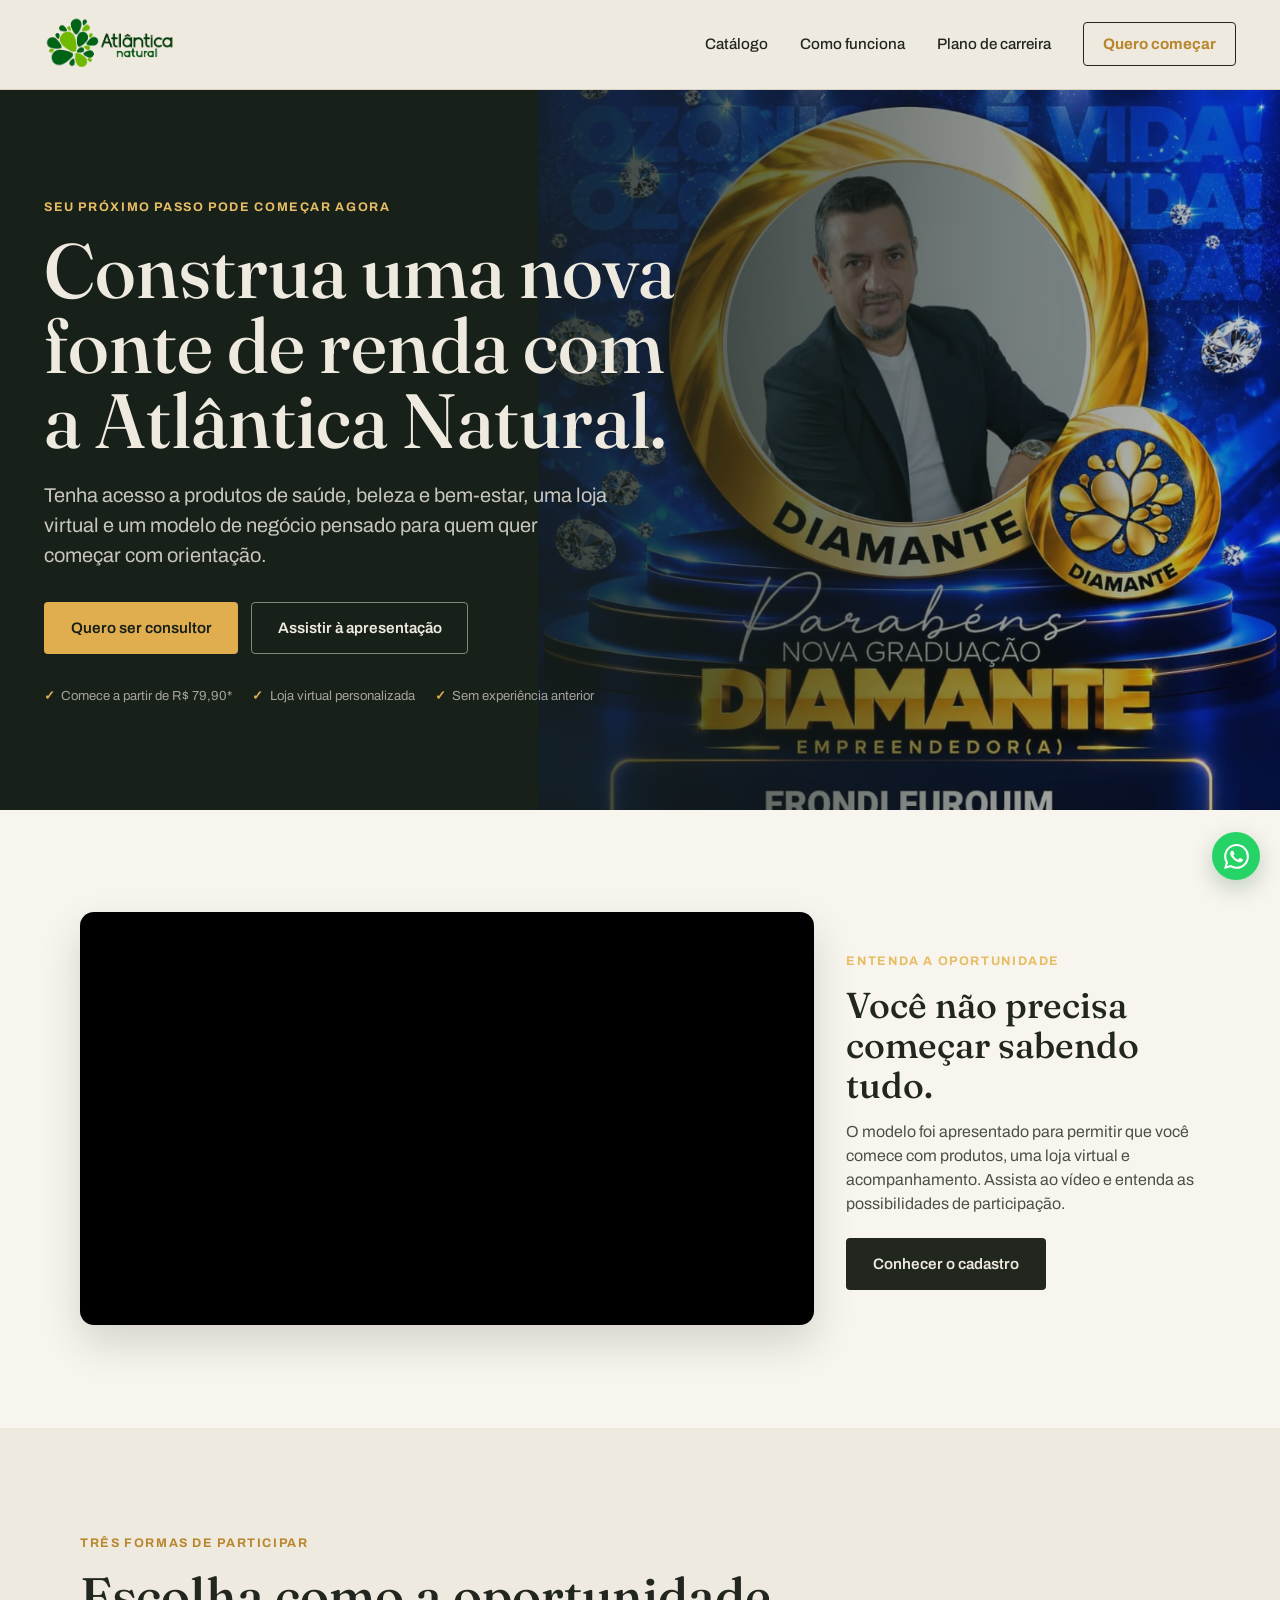
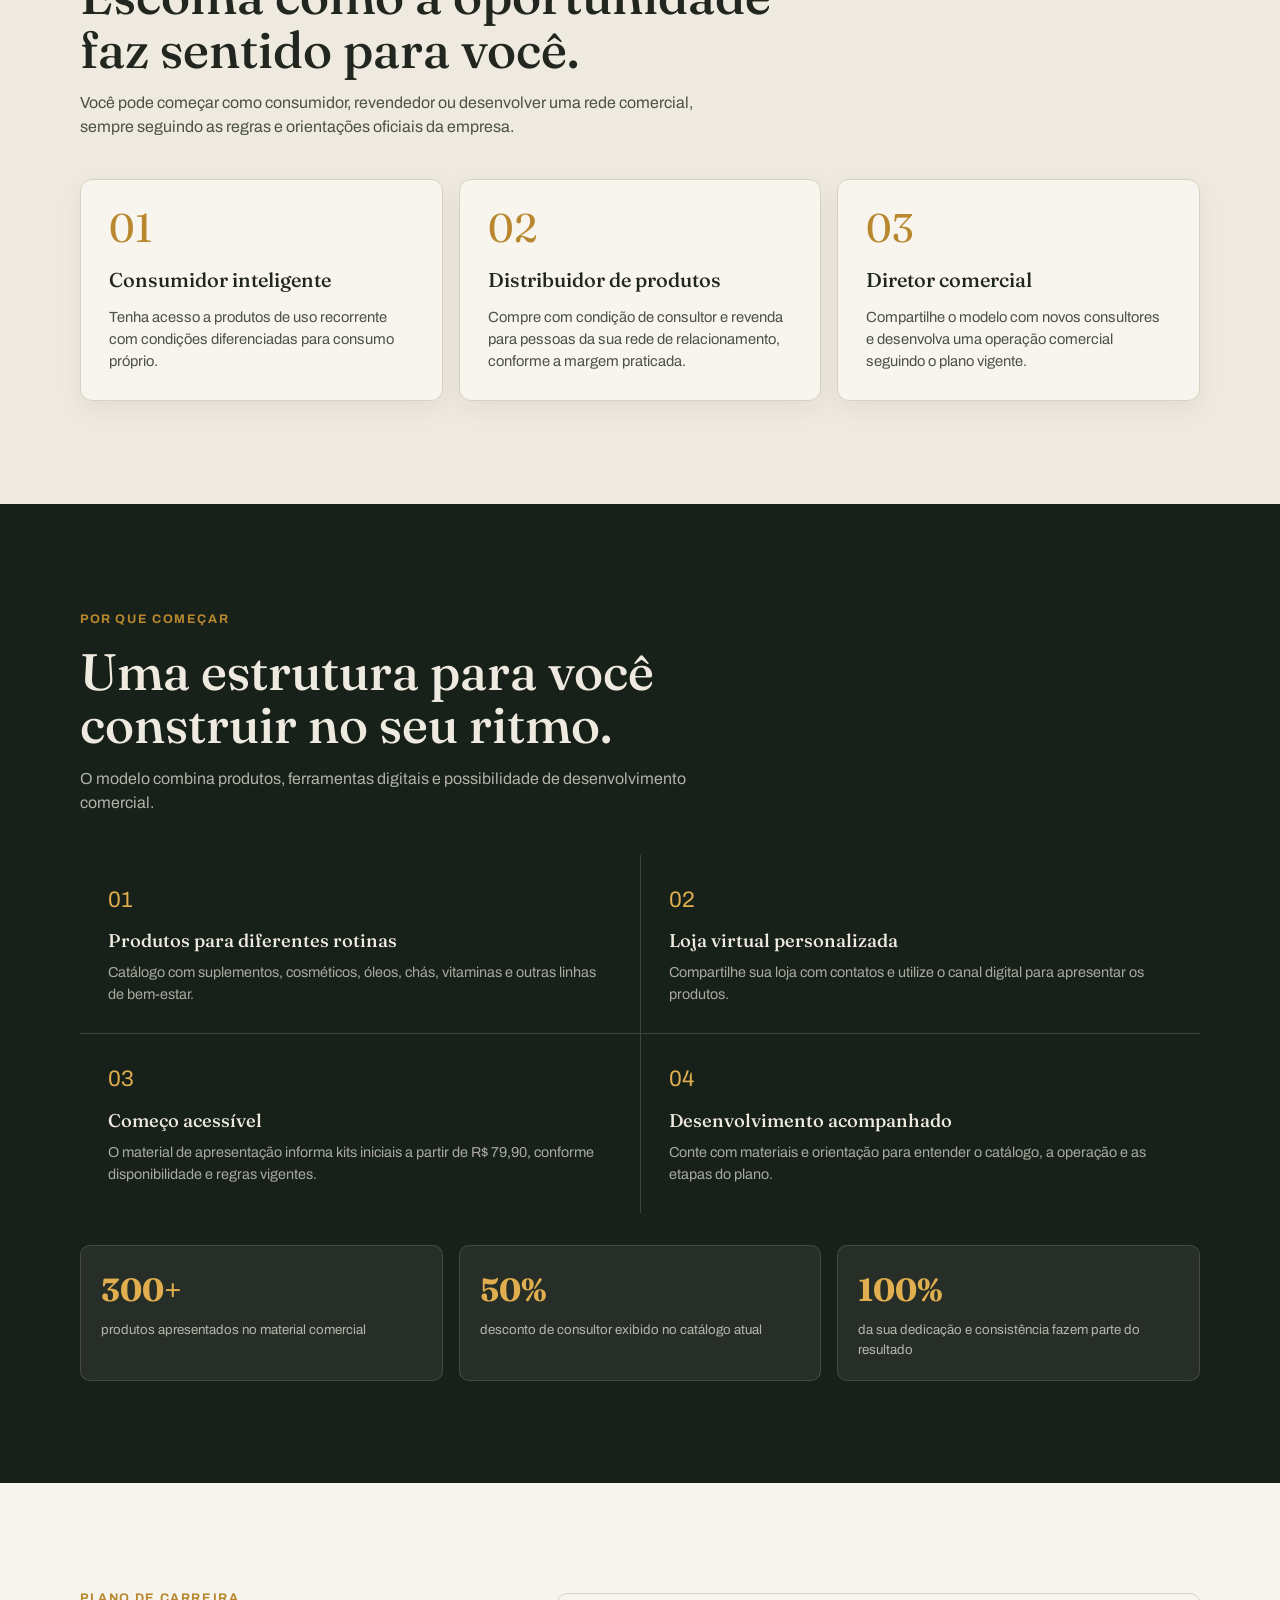
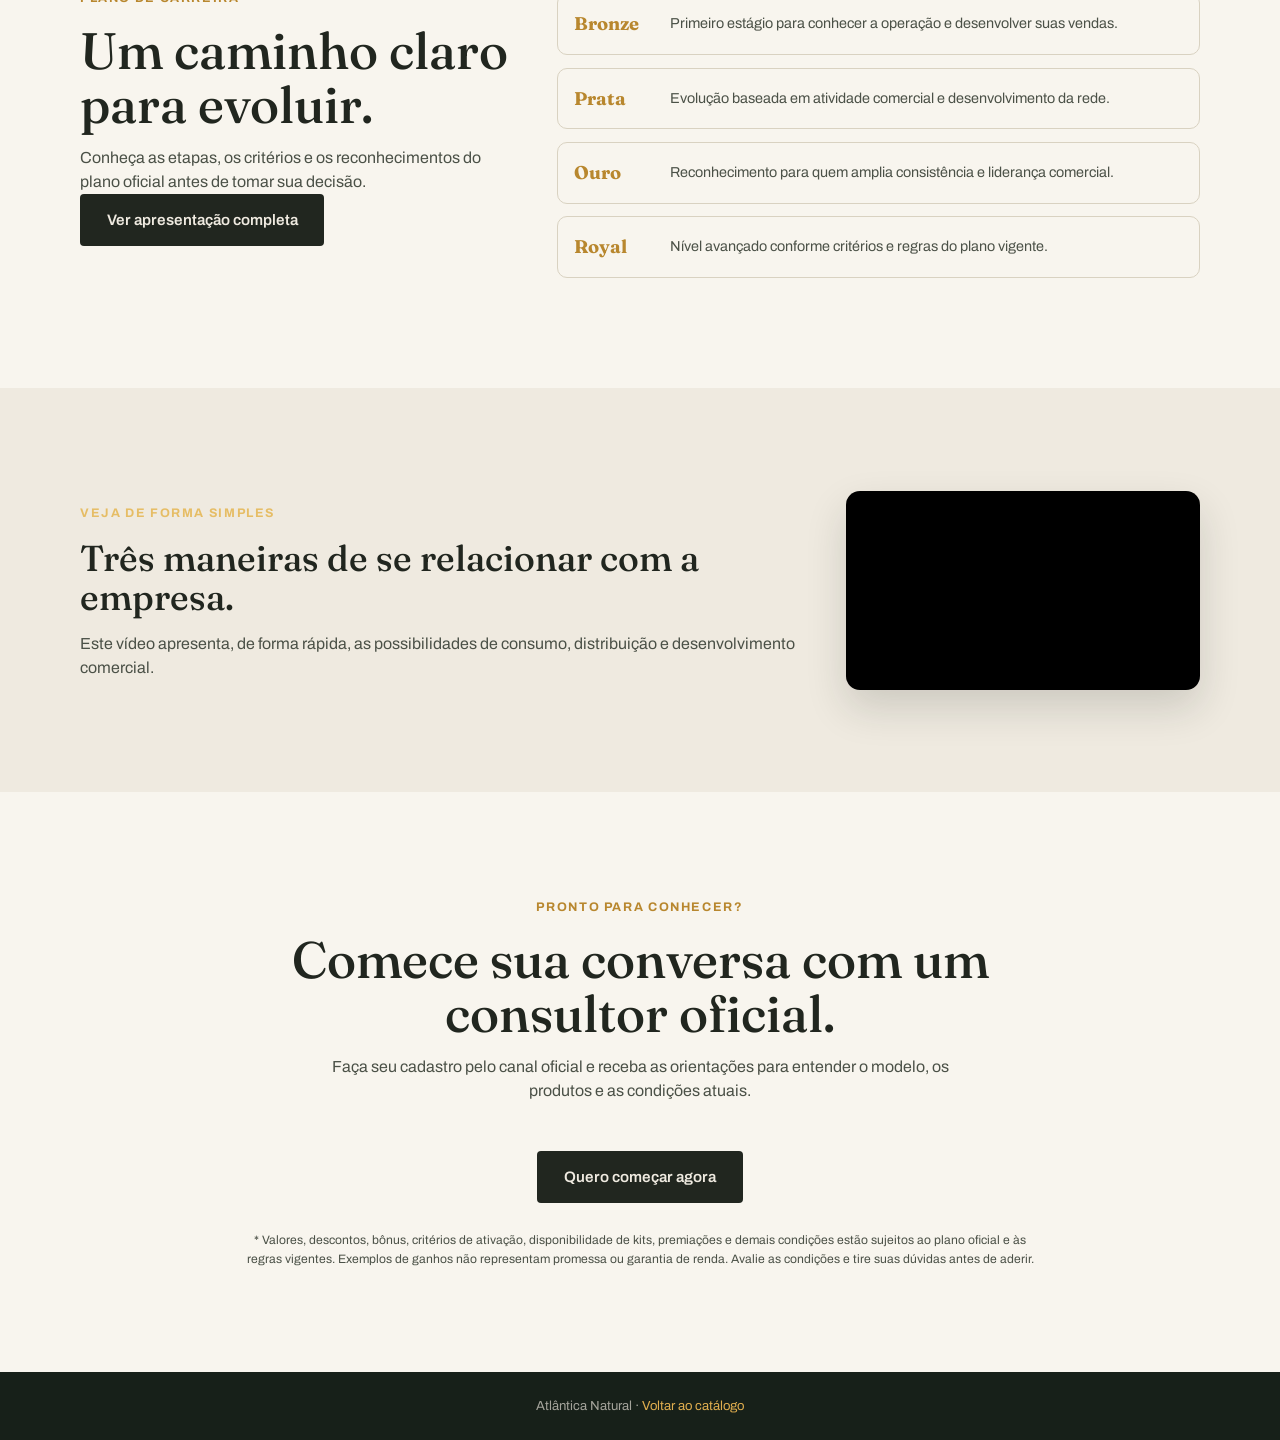
==== consultor.html @ a4c4b5ae "Adding consultant page" ====
<!DOCTYPE html>
<html lang="pt-BR">
<head>
  <meta charset="UTF-8">
  <meta name="viewport" content="width=device-width, initial-scale=1.0">
  <meta name="color-scheme" content="light">
  <meta name="theme-color" content="#EFEAE0">
  <meta name="description" content="Conheça o modelo de consultoria da Atlântica Natural, as formas de participação e o plano de carreira.">
  <title>Seja um consultor | Atlântica Natural</title>
  <link rel="preconnect" href="https://fonts.googleapis.com">
  <link rel="preconnect" href="https://fonts.gstatic.com" crossorigin>
  <link href="https://fonts.googleapis.com/css2?family=Fraunces:opsz,wght@9..144,400;9..144,500;9..144,600&family=Archivo:wght@400;500;600;700&display=swap" rel="stylesheet">
  <link rel="stylesheet" href="css/style.css">
  <link rel="stylesheet" href="css/consultor.css">
</head>
<body class="consultor-page">
  <header class="site-header">
    <div class="header-inner">
      <a href="index.html" class="logo" aria-label="Voltar ao catálogo">
        <img class="logo-imagem" src="imagens/logo.png" alt="Atlântica Natural">
      </a>
      <nav class="main-nav" aria-label="Navegação principal">
        <a href="index.html" class="nav-link">Catálogo</a>
        <a href="#como-funciona" class="nav-link">Como funciona</a>
        <a href="#plano-de-carreira" class="nav-link">Plano de carreira</a>
        <a href="https://cadastro.atlanticanatural.com.br/imperialdiamante" class="nav-link nav-cta nav-link-consultor" target="_blank" rel="noopener noreferrer">Quero começar</a>
      </nav>
    </div>
  </header>

  <main>
    <section class="consultor-hero">
      <img class="consultor-hero-imagem" src="imagens/consultor.jpeg" alt="Consultor Atlântica Natural" fetchpriority="high">
      <div class="consultor-hero-conteudo">
        <div class="consultor-hero-texto">
          <span class="consultor-eyebrow">Seu próximo passo pode começar agora</span>
          <h1>Construa uma nova fonte de renda com a Atlântica Natural.</h1>
          <p>Tenha acesso a produtos de saúde, beleza e bem-estar, uma loja virtual e um modelo de negócio pensado para quem quer começar com orientação.</p>
          <div class="consultor-hero-acoes">
            <a class="botao botao-primario" href="https://cadastro.atlanticanatural.com.br/imperialdiamante" target="_blank" rel="noopener noreferrer">Quero ser consultor</a>
            <a class="botao botao-secundario" href="#video-principal">Assistir à apresentação</a>
          </div>
          <div class="consultor-trust">
            <span>Comece a partir de R$ 79,90*</span>
            <span>Loja virtual personalizada</span>
            <span>Sem experiência anterior</span>
          </div>
        </div>
      </div>
    </section>

    <section class="consultor-bloco consultor-bloco-claro" id="video-principal">
      <div class="consultor-container consultor-video-grid">
        <div class="consultor-video">
          <iframe src="https://www.youtube.com/embed/W_gXIohGd14" title="Apresentação do modelo de consultoria Atlântica Natural" loading="lazy" allow="accelerometer; autoplay; clipboard-write; encrypted-media; gyroscope; picture-in-picture; web-share" allowfullscreen></iframe>
        </div>
        <div class="consultor-video-copy">
          <span class="consultor-eyebrow">Entenda a oportunidade</span>
          <h2>Você não precisa começar sabendo tudo.</h2>
          <p>O modelo foi apresentado para permitir que você comece com produtos, uma loja virtual e acompanhamento. Assista ao vídeo e entenda as possibilidades de participação.</p>
          <a class="botao botao-primario" href="https://cadastro.atlanticanatural.com.br/imperialdiamante" target="_blank" rel="noopener noreferrer">Conhecer o cadastro</a>
        </div>
      </div>
    </section>

    <section class="consultor-bloco" id="como-funciona">
      <div class="consultor-container">
        <div class="consultor-titulo">
          <span class="consultor-eyebrow">Três formas de participar</span>
          <h2>Escolha como a oportunidade faz sentido para você.</h2>
          <p>Você pode começar como consumidor, revendedor ou desenvolver uma rede comercial, sempre seguindo as regras e orientações oficiais da empresa.</p>
        </div>
        <div class="consultor-opcoes">
          <article class="consultor-opcao">
            <span class="consultor-opcao-numero">01</span>
            <h3>Consumidor inteligente</h3>
            <p>Tenha acesso a produtos de uso recorrente com condições diferenciadas para consumo próprio.</p>
          </article>
          <article class="consultor-opcao">
            <span class="consultor-opcao-numero">02</span>
            <h3>Distribuidor de produtos</h3>
            <p>Compre com condição de consultor e revenda para pessoas da sua rede de relacionamento, conforme a margem praticada.</p>
          </article>
          <article class="consultor-opcao">
            <span class="consultor-opcao-numero">03</span>
            <h3>Diretor comercial</h3>
            <p>Compartilhe o modelo com novos consultores e desenvolva uma operação comercial seguindo o plano vigente.</p>
          </article>
        </div>
      </div>
    </section>

    <section class="consultor-bloco consultor-bloco-escuro">
      <div class="consultor-container">
        <div class="consultor-titulo">
          <span class="consultor-eyebrow">Por que começar</span>
          <h2>Uma estrutura para você construir no seu ritmo.</h2>
          <p>O modelo combina produtos, ferramentas digitais e possibilidade de desenvolvimento comercial.</p>
        </div>
        <div class="consultor-beneficios">
          <article class="consultor-beneficio"><span class="consultor-beneficio-icon">01</span><h3>Produtos para diferentes rotinas</h3><p>Catálogo com suplementos, cosméticos, óleos, chás, vitaminas e outras linhas de bem-estar.</p></article>
          <article class="consultor-beneficio"><span class="consultor-beneficio-icon">02</span><h3>Loja virtual personalizada</h3><p>Compartilhe sua loja com contatos e utilize o canal digital para apresentar os produtos.</p></article>
          <article class="consultor-beneficio"><span class="consultor-beneficio-icon">03</span><h3>Começo acessível</h3><p>O material de apresentação informa kits iniciais a partir de R$ 79,90, conforme disponibilidade e regras vigentes.</p></article>
          <article class="consultor-beneficio"><span class="consultor-beneficio-icon">04</span><h3>Desenvolvimento acompanhado</h3><p>Conte com materiais e orientação para entender o catálogo, a operação e as etapas do plano.</p></article>
        </div>
        <div class="consultor-numeros">
          <div class="consultor-numero"><strong>300+</strong><span>produtos apresentados no material comercial</span></div>
          <div class="consultor-numero"><strong>50%</strong><span>desconto de consultor exibido no catálogo atual</span></div>
          <div class="consultor-numero"><strong>100%</strong><span>da sua dedicação e consistência fazem parte do resultado</span></div>
        </div>
      </div>
    </section>

    <section class="consultor-bloco consultor-bloco-claro" id="plano-de-carreira">
      <div class="consultor-container consultor-carreira">
        <div class="consultor-titulo">
          <span class="consultor-eyebrow">Plano de carreira</span>
          <h2>Um caminho claro para evoluir.</h2>
          <p>Conheça as etapas, os critérios e os reconhecimentos do plano oficial antes de tomar sua decisão.</p>
          <a class="botao botao-primario" href="arquivos/catalogo_atl_2026.pdf" target="_blank" rel="noopener noreferrer">Ver apresentação completa</a>
        </div>
        <div class="consultor-carreira-lista">
          <div class="consultor-nivel"><strong>Bronze</strong><span>Primeiro estágio para conhecer a operação e desenvolver suas vendas.</span></div>
          <div class="consultor-nivel"><strong>Prata</strong><span>Evolução baseada em atividade comercial e desenvolvimento da rede.</span></div>
          <div class="consultor-nivel"><strong>Ouro</strong><span>Reconhecimento para quem amplia consistência e liderança comercial.</span></div>
          <div class="consultor-nivel"><strong>Royal</strong><span>Nível avançado conforme critérios e regras do plano vigente.</span></div>
        </div>
      </div>
    </section>

    <section class="consultor-bloco">
      <div class="consultor-container consultor-video-grid">
        <div class="consultor-video-copy">
          <span class="consultor-eyebrow">Veja de forma simples</span>
          <h2>Três maneiras de se relacionar com a empresa.</h2>
          <p>Este vídeo apresenta, de forma rápida, as possibilidades de consumo, distribuição e desenvolvimento comercial.</p>
        </div>
        <div class="consultor-video">
          <iframe src="https://www.youtube.com/embed/fD5ySGBWqLk" title="Três maneiras de participar da Atlântica Natural" loading="lazy" allow="accelerometer; autoplay; clipboard-write; encrypted-media; gyroscope; picture-in-picture; web-share" allowfullscreen></iframe>
        </div>
      </div>
    </section>

    <section class="consultor-bloco consultor-bloco-claro consultor-cta">
      <div class="consultor-container">
        <div class="consultor-titulo">
          <span class="consultor-eyebrow">Pronto para conhecer?</span>
          <h2>Comece sua conversa com um consultor oficial.</h2>
          <p>Faça seu cadastro pelo canal oficial e receba as orientações para entender o modelo, os produtos e as condições atuais.</p>
        </div>
        <a class="botao botao-primario" href="https://cadastro.atlanticanatural.com.br/imperialdiamante" target="_blank" rel="noopener noreferrer">Quero começar agora</a>
        <p class="consultor-disclaimer">* Valores, descontos, bônus, critérios de ativação, disponibilidade de kits, premiações e demais condições estão sujeitos ao plano oficial e às regras vigentes. Exemplos de ganhos não representam promessa ou garantia de renda. Avalie as condições e tire suas dúvidas antes de aderir.</p>
      </div>
    </section>
  </main>

  <footer class="consultor-footer">
    <p>Atlântica Natural · <a href="index.html">Voltar ao catálogo</a></p>
  </footer>

  <a class="whatsapp-flutuante" href="https://wa.me/5542999808084" target="_blank" rel="noopener noreferrer" aria-label="Falar pelo WhatsApp">
    <svg viewBox="0 0 24 24" aria-hidden="true" focusable="false">
      <path d="M17.472 14.382c-.297-.149-1.758-.867-2.03-.967-.273-.099-.471-.148-.67.15-.197.297-.767.966-.94 1.164-.173.199-.347.223-.644.075-.297-.15-1.255-.463-2.39-1.475-.883-.788-1.48-1.761-1.653-2.059-.173-.297-.018-.458.13-.606.134-.133.298-.347.446-.52.149-.174.198-.298.298-.497.099-.198.05-.372-.025-.521-.075-.149-.669-1.611-.916-2.206-.242-.579-.487-.5-.67-.51-.173-.008-.372-.01-.57-.01-.198 0-.52.074-.792.372-.272.297-1.04 1.016-1.04 2.479 0 1.462 1.065 2.875 1.213 3.074.149.198 2.096 3.2 5.077 4.487.709.306 1.262.489 1.694.626.712.227 1.36.195 1.871.118.571-.085 1.758-.719 2.006-1.413.248-.694.248-1.289.173-1.413-.074-.124-.272-.198-.57-.347m-5.421 7.403h-.004a9.87 9.87 0 0 1-5.031-1.378l-.361-.214-3.741.982 1-3.648-.235-.374a9.86 9.86 0 0 1-1.511-5.26c.001-5.45 4.436-9.884 9.89-9.884 2.64 0 5.122 1.03 6.986 2.895a9.84 9.84 0 0 1 2.892 6.994c-.003 5.45-4.437 9.887-9.885 9.887m8.413-18.297A11.815 11.815 0 0 0 12.05 0C5.495 0 .16 5.335.157 11.89c0 2.096.547 4.142 1.588 5.946L.057 24l6.304-1.654a11.882 11.882 0 0 0 5.684 1.448h.005c6.554 0 11.89-5.335 11.893-11.893a11.821 11.821 0 0 0-3.479-8.413"/>
    </svg>
  </a>
</body>
</html>
---- css/style.css ----
/* =========================================================
   TOKENS
   ========================================================= */
:root {
  color-scheme: light;
  --paper: #EFEAE0;
  --paper-card: #F8F5EE;
  --ink: #21261F;
  --ink-soft: #4B5147;
  --gold: #B8872E;
  --rust: #9C4A32;
  --line: #D9D2C1;

  --fonte-display: "Fraunces", Georgia, serif;
  --fonte-corpo: "Archivo", "Helvetica Neue", Arial, sans-serif;

  --raio: 4px;
  --largura-max: 1200px;
  --espaco-secao: clamp(3rem, 6vw, 6rem);
}

/* =========================================================
   RESET BÁSICO
   ========================================================= */
* { box-sizing: border-box; }
html {
  scroll-behavior: smooth;
  color-scheme: light;
  background: var(--paper);
}
body {
  margin: 0;
  background: var(--paper);
  color: var(--ink);
  font-family: var(--fonte-corpo);
  line-height: 1.5;
  -webkit-font-smoothing: antialiased;
}
img { max-width: 100%; display: block; }
a { color: inherit; text-decoration: none; }
h1, h2, h3 { font-family: var(--fonte-display); font-weight: 500; margin: 0; }
p { margin: 0; }
button { font-family: inherit; }

@media (prefers-reduced-motion: reduce) {
  html { scroll-behavior: auto; }
  * { animation-duration: 0.01ms !important; transition-duration: 0.01ms !important; }
}

:focus-visible {
  outline: 2px solid var(--gold);
  outline-offset: 2px;
}

.botao {
  display: inline-flex;
  align-items: center;
  gap: 0.5rem;
  padding: 0.85rem 1.6rem;
  border-radius: var(--raio);
  font-weight: 600;
  font-size: 0.95rem;
  border: 1px solid transparent;
  transition: background 0.2s ease, color 0.2s ease, border-color 0.2s ease;
}
.botao-primario {
  background: var(--ink);
  color: var(--paper);
}
.botao-primario:hover { background: var(--gold); }
.botao-secundario {
  background: transparent;
  color: var(--paper);
  border-color: rgba(255,255,255,0.4);
}
.botao-secundario:hover { border-color: var(--paper); }

/* =========================================================
   CABEÇALHO
   ========================================================= */
.site-header {
  position: sticky;
  top: 0;
  z-index: 50;
  background: var(--paper);
  border-bottom: 1px solid var(--line);
}
.header-inner {
  max-width: var(--largura-max);
  margin: 0 auto;
  padding: 1rem 1.5rem;
  display: flex;
  align-items: center;
  justify-content: space-between;
}
.logo {
  font-family: var(--fonte-display);
  font-size: 1.4rem;
  display: inline-flex;
  align-items: center;
}
.logo span { color: var(--gold); }
.logo-imagem {
  width: 132px;
  height: auto;
}

.main-nav {
  display: flex;
  align-items: center;
  gap: 2rem;
}
.nav-link {
  font-size: 0.95rem;
  font-weight: 500;
  background: none;
  border: none;
  cursor: pointer;
  padding: 0.4rem 0;
  position: relative;
}
.nav-link:hover { color: var(--gold); }
.nav-cta {
  padding: 0.6rem 1.2rem;
  border: 1px solid var(--ink);
  border-radius: var(--raio);
}
.nav-sobre-nos { display: none; }
.nav-cta:hover { background: var(--ink); color: var(--paper); }

.nav-dropdown { position: relative; }
.nav-dropdown-menu {
  position: absolute;
  top: calc(100% + 0.75rem);
  left: 50%;
  transform: translateX(-50%);
  background: var(--paper-card);
  border: 1px solid var(--line);
  border-radius: var(--raio);
  min-width: 200px;
  padding: 0.5rem;
  display: none;
  flex-direction: column;
  box-shadow: 0 12px 24px rgba(33, 38, 31, 0.08);
}
.nav-dropdown-menu::before {
  content: "";
  position: absolute;
  top: -0.75rem;
  left: 0;
  right: 0;
  height: 0.75rem;
}
.nav-dropdown-menu.aberto { display: flex; }
.nav-dropdown-menu a {
  white-space: nowrap;
}
@media (min-width: 769px) {
  .nav-dropdown:hover .nav-dropdown-menu,
  .nav-dropdown:focus-within .nav-dropdown-menu {
    display: flex;
  }
}
.nav-dropdown-menu a {
  padding: 0.6rem 0.75rem;
  border-radius: var(--raio);
  font-size: 0.9rem;
}
.nav-dropdown-menu a:hover { background: var(--paper); color: var(--gold); }

.nav-toggle {
  display: none;
  flex-direction: column;
  justify-content: center;
  gap: 5px;
  width: 36px;
  height: 36px;
  background: none;
  border: none;
  cursor: pointer;
}
.nav-toggle span {
  display: block;
  height: 2px;
  background: var(--ink);
  border-radius: 2px;
}

/* =========================================================
   SEÇÃO DE CATEGORIA (banner + grade de produtos)
   ========================================================= */
.empresa-abertura {
  max-width: var(--largura-max);
  margin: 0 auto;
  padding: 0 1.5rem clamp(3rem, 6vw, 5rem);
  text-align: center;
}
.empresa-abertura-imagem {
  display: block;
  width: 100%;
  height: auto;
  margin: 0 auto clamp(2rem, 4vw, 3.5rem);
  border-radius: var(--raio);
  box-shadow: 0 14px 34px rgba(33, 38, 31, 0.12);
}
.empresa-abertura h1 {
  margin: 0;
  font-family: var(--fonte-display);
  font-size: clamp(2rem, 4vw, 3.2rem);
  font-weight: 500;
}
.produtos-abertura {
  max-width: var(--largura-max);
  margin: 0 auto;
  padding: 1.15rem 1.5rem;
  border-top: 1px solid var(--line);
  border-bottom: 1px solid var(--line);
  scroll-margin-top: 90px;
  display: flex;
  align-items: center;
  justify-content: center;
}
.produtos-titulo {
  margin: 0;
  text-transform: none;
  text-align: center;
}

/* =========================================================
   PROTOCOLOS
   ========================================================= */
.protocolos-secao {
  max-width: none;
  margin: 0 auto;
  padding: clamp(1.5rem, 3vw, 2.5rem) 0.75rem 2rem;
  text-align: center;
  overflow: hidden;
}
.protocolos-cabecalho {
  max-width: 650px;
  margin: 0 auto 1.25rem;
}
.secao-eyebrow {
  display: block;
  margin-bottom: 0.55rem;
  color: var(--gold);
  font-size: 0.75rem;
  font-weight: 700;
  letter-spacing: 0.12em;
  text-transform: uppercase;
}
.protocolos-cabecalho h2 {
  font-size: clamp(1.8rem, 3vw, 2.6rem);
  line-height: 1.15;
}
.protocolos-cabecalho p {
  margin-top: 0.75rem;
  color: var(--ink-soft);
}
.protocolos-carrossel {
  display: grid;
  grid-template-columns: auto minmax(0, 1fr) auto;
  align-items: center;
  gap: 1rem;
}
.protocolos-viewport {
  min-width: 0;
  overflow: hidden;
  touch-action: pan-y;
}
.protocolos-trilho {
  display: flex;
  align-items: center;
  gap: 1.25rem;
  width: max-content;
  padding: 1rem 0;
  transition: transform 500ms cubic-bezier(0.22, 0.61, 0.36, 1);
  will-change: transform;
}
.protocolos-trilho.arrastando { transition: none; cursor: grabbing; }
.protocolo-card {
  display: flex;
  flex: 0 0 clamp(240px, 30vw, 360px);
  flex-direction: column;
  gap: 0.7rem;
  opacity: 0.58;
  transform: scale(0.86);
  transform-origin: center;
  transition: opacity 350ms ease, transform 350ms ease, filter 350ms ease;
  filter: saturate(0.72);
  text-align: left;
}
.protocolo-card img {
  width: 100%;
  aspect-ratio: 4 / 5;
  object-fit: cover;
  border-radius: 12px;
  box-shadow: 0 10px 26px rgba(33, 38, 31, 0.12);
  user-select: none;
}
.protocolo-card span {
  color: var(--ink-soft);
  font-size: 0.85rem;
  font-weight: 600;
  text-align: center;
}
.protocolo-card.ativo {
  opacity: 1;
  transform: scale(1.04);
  filter: none;
  z-index: 1;
}
.protocolo-card.ativo span { color: var(--ink); }
.protocolo-seta {
  position: relative;
  z-index: 2;
  display: grid;
  width: 38px;
  height: 38px;
  padding: 0;
  place-items: center;
  color: var(--ink);
  background: rgba(248, 245, 238, 0.9);
  border: 1px solid var(--line);
  border-radius: 50%;
  box-shadow: 0 6px 16px rgba(33, 38, 31, 0.12);
  cursor: pointer;
  transition: background 0.2s ease, color 0.2s ease, transform 0.2s ease;
}
.protocolo-seta:hover {
  color: var(--paper);
  background: var(--ink);
  transform: scale(1.06);
}
.protocolo-seta::after {
  content: "";
  width: 8px;
  height: 8px;
  border: solid currentColor;
}
.protocolo-seta-anterior::after {
  border-width: 0 0 1.5px 1.5px;
  transform: rotate(45deg);
  margin-left: 3px;
}
.protocolo-seta-proximo::after {
  border-width: 1.5px 1.5px 0 0;
  transform: rotate(45deg);
  margin-right: 3px;
}
.protocolos-paginacao {
  display: flex;
  justify-content: center;
  gap: 0.45rem;
  margin-top: 0.5rem;
}
.protocolo-dot {
  width: 8px;
  height: 8px;
  padding: 0;
  background: var(--line);
  border: 0;
  border-radius: 50%;
  cursor: pointer;
  transition: background 0.2s ease, transform 0.2s ease;
}
.protocolo-dot.ativo {
  background: var(--gold);
  transform: scale(1.25);
}
.protocolos-botao { margin-top: 1.75rem; }
.produtos-abertura + #secoes-produtos .categoria-secao:first-child { padding-top: 1.25rem; }
#secoes-produtos > .categoria-secao:first-child {
  padding-top: 0;
  border-top: 0;
}
.categoria-secao {
  max-width: var(--largura-max);
  margin: 0 auto;
  padding: var(--espaco-secao) 1.5rem;
  border-top: 1px solid var(--line);
  scroll-margin-top: 90px;
}

.categoria-banner {
  border-radius: var(--raio);
  overflow: hidden;
  margin-bottom: 2rem;
}
.banner-swiper {
  position: relative;
  width: 100%;
  aspect-ratio: 16 / 9;
  overflow: hidden;
  background: var(--line);
  touch-action: pan-y;
}
.banner-swiper .swiper-wrapper {
  display: flex;
  width: 100%;
  height: 100%;
  transition: transform 700ms ease;
  will-change: transform;
}
.banner-swiper .swiper-slide {
  position: relative;
  flex: 0 0 100%;
  width: 100%;
  height: 100%;
  user-select: none;
}
.banner-swiper .swiper-slide img {
  width: 100%;
  height: 100%;
  object-fit: contain;
  background: var(--paper-card);
}
.banner-swiper .swiper-pagination {
  position: absolute;
  bottom: 0.75rem;
  left: 0;
  width: 100%;
  z-index: 2;
  display: flex;
  justify-content: center;
  gap: 0.45rem;
}
.banner-swiper .swiper-pagination-bullet {
  width: 8px;
  height: 8px;
  padding: 0;
  border: 0;
  border-radius: 50%;
  background: #fff;
  opacity: 0.6;
  cursor: pointer;
}
.banner-swiper .swiper-pagination-bullet-active { opacity: 1; background: var(--gold); }
.banner-swiper .swiper-wrapper.arrastando { transition: none; cursor: grabbing; }

.categoria-cabecalho {
  display: flex;
  align-items: baseline;
  justify-content: space-between;
  margin-bottom: 1.5rem;
}
.categoria-titulo { font-size: 1.6rem; text-transform: capitalize; }
.categoria-contagem { color: var(--ink-soft); font-size: 0.9rem; }

.produtos-grid {
  display: grid;
  grid-template-columns: repeat(4, 1fr);
  gap: 1.5rem 1.25rem;
}
.categoria-acao {
  display: flex;
  justify-content: center;
  margin-top: 2.5rem;
}

.produto-card { display: flex; flex-direction: column; }
.produto-imagem-wrap {
  aspect-ratio: 1 / 1;
  border-radius: var(--raio);
  overflow: hidden;
  background: var(--paper-card);
  border: 1px solid var(--line);
  margin-bottom: 0.75rem;
}
.produto-imagem {
  width: 100%;
  height: 100%;
  object-fit: cover;
  transition: transform 0.3s ease;
}
.produto-card:hover .produto-imagem { transform: scale(1.04); }

.produto-categoria {
  font-size: 0.75rem;
  color: var(--ink-soft);
  text-transform: capitalize;
}
.produto-nome {
  font-family: var(--fonte-corpo);
  font-weight: 600;
  font-size: 0.98rem;
  margin: 0.2rem 0 0.35rem;
}
.produto-descricao {
  color: var(--ink-soft);
  font-size: 0.86rem;
  line-height: 1.45;
  margin: 0 0 0.55rem;
}
.produto-precos,
.modal-produto-precos {
  display: flex;
  flex-direction: column;
  align-items: flex-start;
  gap: 0.1rem;
}
.produto-precos { margin-top: 0.8rem; }
.produto-preco-original,
.modal-produto-preco-original {
  margin: 0;
  color: var(--ink-soft);
  font-size: 0.8rem;
  text-decoration: line-through;
  text-decoration-thickness: 1px;
  opacity: 0.82;
}
.produto-preco-consultor-label,
.modal-produto-preco-label {
  margin: 0;
  color: var(--gold);
  font-size: 0.7rem;
  font-weight: 700;
  letter-spacing: 0.06em;
  line-height: 1.3;
  text-transform: uppercase;
}
.produto-preco-consultor,
.modal-produto-preco {
  margin: 0;
  color: var(--rust);
  font-family: var(--fonte-display);
  font-size: 1.3rem;
  font-weight: 600;
}
.produto-detalhes-botao {
  align-self: flex-start;
  margin-top: 0.85rem;
  padding: 0.45rem 0.75rem;
  color: var(--ink);
  background: transparent;
  border: 1px solid var(--line);
  border-radius: 999px;
  font-size: 0.78rem;
  font-weight: 600;
  cursor: pointer;
  transition: color 0.2s ease, background 0.2s ease, border-color 0.2s ease;
}
.produto-detalhes-botao:hover {
  color: var(--paper);
  background: var(--ink);
  border-color: var(--ink);
}

body.modal-aberto { overflow: hidden; }
.modal-produto[hidden] { display: none; }
.modal-produto {
  position: fixed;
  inset: 0;
  z-index: 200;
  display: grid;
  place-items: center;
  padding: 1.25rem;
  background: rgba(33, 38, 31, 0.52);
  backdrop-filter: blur(9px);
  -webkit-backdrop-filter: blur(9px);
}
.modal-produto-caixa {
  position: relative;
  width: min(760px, 100%);
  max-height: min(720px, calc(100vh - 2.5rem));
  overflow: auto;
  padding: 1.25rem;
  background: rgba(248, 245, 238, 0.94);
  border: 1px solid rgba(255, 255, 255, 0.45);
  border-radius: 18px;
  box-shadow: 0 24px 70px rgba(18, 23, 18, 0.28);
}
.modal-produto-fechar {
  position: absolute;
  top: 0.8rem;
  right: 0.8rem;
  z-index: 1;
  width: 34px;
  height: 34px;
  display: grid;
  place-items: center;
  color: var(--ink);
  background: rgba(255, 255, 255, 0.68);
  border: 1px solid var(--line);
  border-radius: 50%;
  font-size: 1.5rem;
  line-height: 1;
  cursor: pointer;
}
.modal-produto-fechar:hover { background: #fff; }
.modal-produto-corpo {
  display: grid;
  grid-template-columns: minmax(190px, 0.8fr) 1.2fr;
  align-items: start;
  gap: 1.5rem;
}
.modal-produto-imagem-wrap {
  aspect-ratio: 1 / 1;
  overflow: hidden;
  background: var(--paper-card);
  border: 1px solid var(--line);
  border-radius: 12px;
}
.modal-produto-imagem {
  width: 100%;
  height: 100%;
  object-fit: contain;
}
.modal-produto-info { padding: 0.5rem 2.5rem 0.5rem 0; }
.modal-produto-categoria {
  color: var(--ink-soft);
  font-size: 0.78rem;
  text-transform: uppercase;
  letter-spacing: 0.08em;
}
.modal-produto-info h2 {
  margin: 0.45rem 0 1rem;
  font-size: clamp(1.45rem, 3vw, 2rem);
  line-height: 1.15;
}
.modal-produto-descricao {
  color: var(--ink-soft);
  white-space: pre-line;
  line-height: 1.65;
}
.modal-produto-precos { margin-top: 1.25rem; }
.modal-produto-preco { font-size: 1.45rem; }

.modal-sobre-nos-caixa { width: min(840px, 100%); }
.modal-sobre-nos-conteudo { padding: 0.5rem 2.5rem 0.5rem 0; }
.modal-sobre-nos-conteudo h2 {
  margin: 0.45rem 0 1rem;
  font-size: clamp(1.45rem, 3vw, 2rem);
  line-height: 1.15;
}
.modal-sobre-nos-conteudo p {
  margin: 0 0 1rem;
  color: var(--ink-soft);
  line-height: 1.7;
}
.modal-sobre-nos-conteudo p:last-child { margin-bottom: 0; }

.carregando { text-align: center; padding: 4rem 1.5rem; color: var(--ink-soft); }

/* =========================================================
   SEJA UM CONSULTOR
   ========================================================= */
.consultor {
  background: var(--ink);
  color: var(--paper);
  margin-top: var(--espaco-secao);
}
.consultor-inicio-mobile { display: block; }
.consultor-inner {
  max-width: 640px;
  margin: 0 auto;
  padding: var(--espaco-secao) 1.5rem;
  text-align: center;
}
.consultor h2 { font-size: 2rem; margin-bottom: 1rem; }
.consultor p { color: rgba(239, 234, 224, 0.75); margin-bottom: 1.75rem; }

/* =========================================================
   RODAPÉ
   ========================================================= */
.site-footer {
  background: var(--paper-card);
  border-top: 1px solid var(--line);
}
.footer-inner {
  max-width: var(--largura-max);
  margin: 0 auto;
  padding: 3rem 1.5rem 2rem;
  display: grid;
  grid-template-columns: 2fr 1fr 1fr;
  gap: 2rem;
}
.footer-bloco.footer-identidade {
  flex-direction: row;
  align-items: center;
  gap: 1.25rem;
}
.footer-logo-imagem {
  width: 142px;
  height: auto;
  flex: 0 0 auto;
}
.footer-institucional {
  margin: 0;
  line-height: 1.65;
}
.footer-bloco { display: flex; flex-direction: column; gap: 0.6rem; }
.footer-bloco h3 { font-size: 0.9rem; margin-bottom: 0.2rem; }
.footer-bloco a, .footer-bloco p { color: var(--ink-soft); font-size: 0.9rem; }
.footer-bloco a:hover { color: var(--gold); }
.footer-link-botao {
  width: fit-content;
  padding: 0;
  color: var(--ink-soft);
  background: none;
  border: 0;
  font: inherit;
  font-size: 0.9rem;
  cursor: pointer;
  text-align: left;
}
.footer-link-botao:hover { color: var(--gold); }
.whatsapp-flutuante {
  position: fixed;
  right: 1.25rem;
  bottom: 1.25rem;
  z-index: 100;
  width: 48px;
  height: 48px;
  display: grid;
  place-items: center;
  color: #fff;
  background: #25d366;
  border-radius: 50%;
  box-shadow: 0 8px 22px rgba(18, 91, 49, 0.25);
  transition: transform 0.2s ease, box-shadow 0.2s ease, background 0.2s ease;
}
.whatsapp-flutuante svg {
  width: 25px;
  height: 25px;
  fill: currentColor;
}
.whatsapp-flutuante:hover {
  background: #1ebe5d;
  box-shadow: 0 10px 26px rgba(18, 91, 49, 0.32);
  transform: translateY(-3px);
}
.whatsapp-flutuante:focus-visible {
  outline: 2px solid var(--ink);
  outline-offset: 4px;
}
.footer-copy {
  text-align: center;
  font-size: 0.8rem;
  color: var(--ink-soft);
  padding: 1.25rem 1.5rem;
  border-top: 1px solid var(--line);
}

/* =========================================================
   RESPONSIVO
   ========================================================= */
@media (max-width: 1024px) {
  .produtos-grid { grid-template-columns: repeat(3, 1fr); }
  .footer-inner { grid-template-columns: 1fr 1fr; }
}

@media (min-width: 1025px) {
  .empresa-abertura-imagem {
    width: 100vw;
    max-width: none;
    margin-left: calc(50% - 50vw);
    margin-right: 0;
    border-radius: 0;
  }

  .categoria-secao {
    max-width: none;
    padding-left: clamp(1.5rem, 3vw, 3rem);
    padding-right: clamp(1.5rem, 3vw, 3rem);
  }

  .categoria-banner {
    width: 100vw;
    margin-left: calc(50% - 50vw);
    margin-right: 0;
    border-radius: 0;
  }
}

@media (max-width: 768px) {
  .protocolos-secao {
    padding-left: 0;
    padding-right: 0;
  }
  .protocolos-cabecalho {
    margin-left: 1.5rem;
    margin-right: 1.5rem;
  }
  .protocolos-carrossel {
    position: relative;
    display: block;
  }
  .protocolos-viewport { width: 100%; }
  .protocolos-trilho { gap: 0.8rem; }
  .protocolo-card { flex-basis: 76vw; }
  .protocolo-seta {
    position: absolute;
    top: 45%;
    width: 32px;
    height: 32px;
    transform: translateY(-50%);
  }
  .protocolo-seta:hover { transform: translateY(-50%) scale(1.04); }
  .protocolo-seta-anterior { left: 0.75rem; }
  .protocolo-seta-proximo { right: 0.75rem; }

  .empresa-abertura-imagem {
    width: 100vw;
    max-width: none;
    margin-left: calc(50% - 50vw);
    margin-right: 0;
    border-radius: 0;
  }

  .consultor-inicio-mobile {
    display: block;
    margin-top: 0;
  }
  .consultor-inicio-mobile .consultor-inner {
    padding: 1.5rem 1.25rem;
  }
  .consultor-inicio-mobile h2 {
    font-size: 1.35rem;
    margin-bottom: 0.4rem;
  }
  .consultor-inicio-mobile p {
    font-size: 0.84rem;
    margin-bottom: 1rem;
  }
  .consultor-inicio-mobile .botao {
    padding: 0.65rem 1.1rem;
    font-size: 0.85rem;
  }

  .categoria-secao {
    padding-left: 0;
    padding-right: 0;
  }

  .categoria-banner {
    width: 100vw;
    margin-left: calc(50% - 50vw);
    margin-right: 0;
    border-radius: 0;
  }

  .categoria-cabecalho,
  .produtos-grid {
    margin-left: 1.5rem;
    margin-right: 1.5rem;
  }

  .main-nav {
    position: absolute;
    top: 100%;
    left: 0;
    right: 0;
    background: var(--paper);
    border-bottom: 1px solid var(--line);
    flex-direction: column;
    align-items: stretch;
    gap: 0;
    padding: 0.5rem 1.5rem 1.25rem;
    display: none;
  }
  .main-nav.aberto { display: flex; }
  .main-nav .nav-link {
    color: var(--ink);
    background: transparent;
    text-align: left;
    width: 100%;
    padding: 0.85rem 0;
    border-bottom: 1px solid var(--line);
  }
  .main-nav .nav-link:hover,
  .main-nav .nav-link:focus-visible {
    color: var(--ink);
  }
  .main-nav .nav-cta {
    border: 0;
    border-bottom: 1px solid var(--line);
  }
  .nav-sobre-nos { display: block; }
  .nav-dropdown-menu {
    position: static;
    transform: none;
    box-shadow: none;
    border: none;
    display: none;
    padding: 0 0 0 1rem;
  }
  .nav-dropdown:hover .nav-dropdown-menu,
  .nav-dropdown:focus-within .nav-dropdown-menu {
    display: none;
  }
  .nav-dropdown:hover .nav-dropdown-menu.aberto,
  .nav-dropdown:focus-within .nav-dropdown-menu.aberto {
    display: flex;
  }
  .nav-dropdown-menu.aberto { display: flex; }
  .nav-toggle { display: flex; }

  .produtos-grid { grid-template-columns: repeat(2, 1fr); gap: 1.25rem 1rem; }
  .footer-inner {
    grid-template-columns: minmax(0, 1.2fr) minmax(0, 1fr);
    align-items: start;
  }
  .footer-identidade { display: none; }
}

@media (max-width: 480px) {
  .produtos-grid { grid-template-columns: 1fr 1fr; }
  .modal-produto { padding: 0.75rem; }
  .modal-produto-caixa { max-height: calc(100vh - 1.5rem); padding: 0.9rem; border-radius: 14px; }
  .modal-produto-corpo { grid-template-columns: 1fr; gap: 1rem; }
  .modal-produto-imagem-wrap { max-width: 190px; width: 100%; margin: 0 auto; }
  .modal-produto-info { padding: 0.25rem 0.25rem 0.5rem; }
  .whatsapp-flutuante {
    right: 1rem;
    bottom: 1rem;
    width: 46px;
    height: 46px;
  }
}
---- css/consultor.css ----
/* =========================================================
   LANDING PAGE DE CONSULTORES
   ========================================================= */
.consultor-page {
  --consultor-dark: #172019;
  --consultor-green: #355743;
  overflow-x: hidden;
}
.consultor-page .site-header { position: sticky; }
.consultor-page .header-inner { max-width: 1240px; }
.consultor-page .nav-link-consultor { color: var(--gold); font-weight: 700; }
.consultor-page .consultor-hero {
  position: relative;
  min-height: min(720px, calc(100vh - 72px));
  display: grid;
  align-items: center;
  background: var(--consultor-dark);
  color: var(--paper);
}
.consultor-hero::before {
  content: "";
  position: absolute;
  inset: 0;
  background: linear-gradient(90deg, rgba(23, 32, 25, 0.98) 0%, rgba(23, 32, 25, 0.82) 45%, rgba(23, 32, 25, 0.15) 100%);
  z-index: 1;
}
.consultor-hero-imagem {
  position: absolute;
  inset: 0 0 0 auto;
  width: min(58%, 820px);
  height: 100%;
  object-fit: cover;
  object-position: center;
  opacity: 0.92;
}
.consultor-hero-conteudo {
  position: relative;
  z-index: 2;
  width: min(1240px, 100%);
  margin: 0 auto;
  padding: clamp(4rem, 8vw, 7rem) 1.5rem;
}
.consultor-hero-texto { max-width: 640px; }
.consultor-eyebrow {
  display: inline-block;
  margin-bottom: 1rem;
  color: #e6bd65;
  font-size: 0.78rem;
  font-weight: 700;
  letter-spacing: 0.13em;
  text-transform: uppercase;
}
.consultor-hero h1 {
  max-width: 700px;
  font-size: clamp(2.5rem, 6vw, 5.4rem);
  line-height: 0.98;
}
.consultor-hero p {
  max-width: 570px;
  margin-top: 1.35rem;
  color: rgba(239, 234, 224, 0.82);
  font-size: clamp(1rem, 1.8vw, 1.25rem);
}
.consultor-hero-acoes { display: flex; flex-wrap: wrap; gap: 0.8rem; margin-top: 2rem; }
.consultor-hero .botao-primario { background: #e0ae4f; color: var(--consultor-dark); }
.consultor-hero .botao-primario:hover { background: #f0c875; }
.consultor-hero .botao-secundario { border-color: rgba(239, 234, 224, 0.5); }
.consultor-trust {
  display: flex;
  flex-wrap: wrap;
  gap: 1.25rem;
  margin-top: 2rem;
  color: rgba(239, 234, 224, 0.65);
  font-size: 0.82rem;
}
.consultor-trust span::before { content: "✓"; margin-right: 0.4rem; color: #e0ae4f; font-weight: 700; }
.consultor-bloco { padding: clamp(4rem, 8vw, 7rem) 1.5rem; }
.consultor-bloco-claro { background: var(--paper-card); }
.consultor-bloco-escuro { background: var(--consultor-dark); color: var(--paper); }
.consultor-container { max-width: 1120px; margin: 0 auto; }
.consultor-titulo { max-width: 720px; margin-bottom: 2.5rem; }
.consultor-titulo .consultor-eyebrow { color: var(--gold); }
.consultor-titulo h2 { font-size: clamp(2rem, 4vw, 3.4rem); line-height: 1.05; }
.consultor-titulo p { max-width: 640px; margin-top: 0.9rem; color: var(--ink-soft); }
.consultor-bloco-escuro .consultor-titulo p { color: rgba(239, 234, 224, 0.72); }
.consultor-video-grid { display: grid; grid-template-columns: 1.35fr 0.65fr; gap: 2rem; align-items: center; }
.consultor-video {
  overflow: hidden;
  aspect-ratio: 16 / 9;
  background: #000;
  border-radius: 14px;
  box-shadow: 0 18px 40px rgba(33, 38, 31, 0.16);
}
.consultor-video iframe { width: 100%; height: 100%; border: 0; }
.consultor-video-copy h2,
.consultor-video-copy h3 { font-size: clamp(1.5rem, 3vw, 2.25rem); line-height: 1.1; }
.consultor-video-copy p { margin-top: 0.9rem; color: var(--ink-soft); }
.consultor-video-copy .botao { margin-top: 1.4rem; }
.consultor-opcoes { display: grid; grid-template-columns: repeat(3, 1fr); gap: 1rem; }
.consultor-opcao {
  padding: 1.75rem;
  background: var(--paper-card);
  border: 1px solid var(--line);
  border-radius: 12px;
  box-shadow: 0 8px 24px rgba(33, 38, 31, 0.06);
}
.consultor-opcao-numero { color: var(--gold); font-family: var(--fonte-display); font-size: 2.5rem; line-height: 1; }
.consultor-opcao h3 { margin-top: 1rem; font-size: 1.25rem; }
.consultor-opcao p { margin-top: 0.7rem; color: var(--ink-soft); font-size: 0.92rem; }
.consultor-beneficios { display: grid; grid-template-columns: repeat(2, 1fr); gap: 1px; background: rgba(239, 234, 224, 0.18); }
.consultor-beneficio { padding: 1.75rem; background: var(--consultor-dark); }
.consultor-beneficio-icon { color: #e0ae4f; font-size: 1.4rem; }
.consultor-beneficio h3 { margin-top: 0.7rem; font-size: 1.15rem; }
.consultor-beneficio p { margin-top: 0.45rem; color: rgba(239, 234, 224, 0.68); font-size: 0.9rem; }
.consultor-numeros { display: grid; grid-template-columns: repeat(3, 1fr); gap: 1rem; margin-top: 2rem; }
.consultor-numero { padding: 1.25rem; background: rgba(239, 234, 224, 0.07); border: 1px solid rgba(239, 234, 224, 0.15); border-radius: 10px; }
.consultor-numero strong { display: block; color: #e0ae4f; font-family: var(--fonte-display); font-size: 2rem; }
.consultor-numero span { display: block; margin-top: 0.35rem; color: rgba(239, 234, 224, 0.72); font-size: 0.83rem; }
.consultor-carreira { display: grid; grid-template-columns: 0.8fr 1.2fr; gap: 3rem; align-items: center; }
.consultor-carreira-lista { display: grid; gap: 0.8rem; }
.consultor-nivel { display: grid; grid-template-columns: 80px 1fr; gap: 1rem; align-items: center; padding: 1rem; background: var(--paper-card); border: 1px solid var(--line); border-radius: 10px; }
.consultor-nivel strong { color: var(--gold); font-family: var(--fonte-display); font-size: 1.15rem; }
.consultor-nivel span { color: var(--ink-soft); font-size: 0.9rem; }
.consultor-cta { text-align: center; }
.consultor-cta .consultor-titulo { max-width: 760px; margin-right: auto; margin-left: auto; }
.consultor-cta .consultor-titulo p { margin-right: auto; margin-left: auto; }
.consultor-cta .botao { margin-top: 0.5rem; }
.consultor-disclaimer { max-width: 800px; margin: 1.75rem auto 0; color: var(--ink-soft); font-size: 0.76rem; line-height: 1.6; }
.consultor-footer { padding: 1.5rem; background: var(--consultor-dark); color: rgba(239, 234, 224, 0.65); text-align: center; font-size: 0.82rem; }
.consultor-footer a { color: #e0ae4f; }

@media (max-width: 800px) {
  .consultor-page .main-nav {
    position: static;
    display: flex;
    flex-wrap: wrap;
    justify-content: flex-end;
    gap: 0.35rem 0.75rem;
    padding: 0;
    background: transparent;
    border: 0;
  }
  .consultor-page .main-nav .nav-link {
    width: auto;
    padding: 0.35rem 0;
    border: 0;
    font-size: 0.78rem;
  }
  .consultor-page .main-nav .nav-cta {
    padding: 0.45rem 0.7rem;
    border: 1px solid var(--ink);
    border-radius: var(--raio);
  }
  .consultor-hero { min-height: auto; }
  .consultor-hero::before { background: linear-gradient(180deg, rgba(23, 32, 25, 0.58), rgba(23, 32, 25, 0.98) 70%); }
  .consultor-hero-imagem { width: 100%; height: 58%; opacity: 0.72; }
  .consultor-hero-conteudo { padding-top: 18rem; }
  .consultor-video-grid,
  .consultor-carreira { grid-template-columns: 1fr; gap: 1.75rem; }
  .consultor-opcoes { grid-template-columns: 1fr; }
  .consultor-beneficios { grid-template-columns: 1fr; }
  .consultor-numeros { grid-template-columns: 1fr; }
}

@media (max-width: 520px) {
  .consultor-page .header-inner { padding: 0.75rem 1rem; }
  .consultor-page .logo-imagem { width: 108px; }
  .consultor-page .main-nav .nav-link:not(.nav-link-consultor) { display: none; }
  .consultor-bloco { padding: 3.5rem 1rem; }
  .consultor-hero-conteudo { padding-right: 1rem; padding-left: 1rem; }
  .consultor-hero h1 { font-size: clamp(2.35rem, 12vw, 3.3rem); }
  .consultor-hero-acoes { flex-direction: column; align-items: stretch; }
  .consultor-hero-acoes .botao { justify-content: center; }
  .consultor-trust { display: grid; gap: 0.55rem; }
  .consultor-opcao { padding: 1.35rem; }
  .consultor-nivel { grid-template-columns: 65px 1fr; }
}
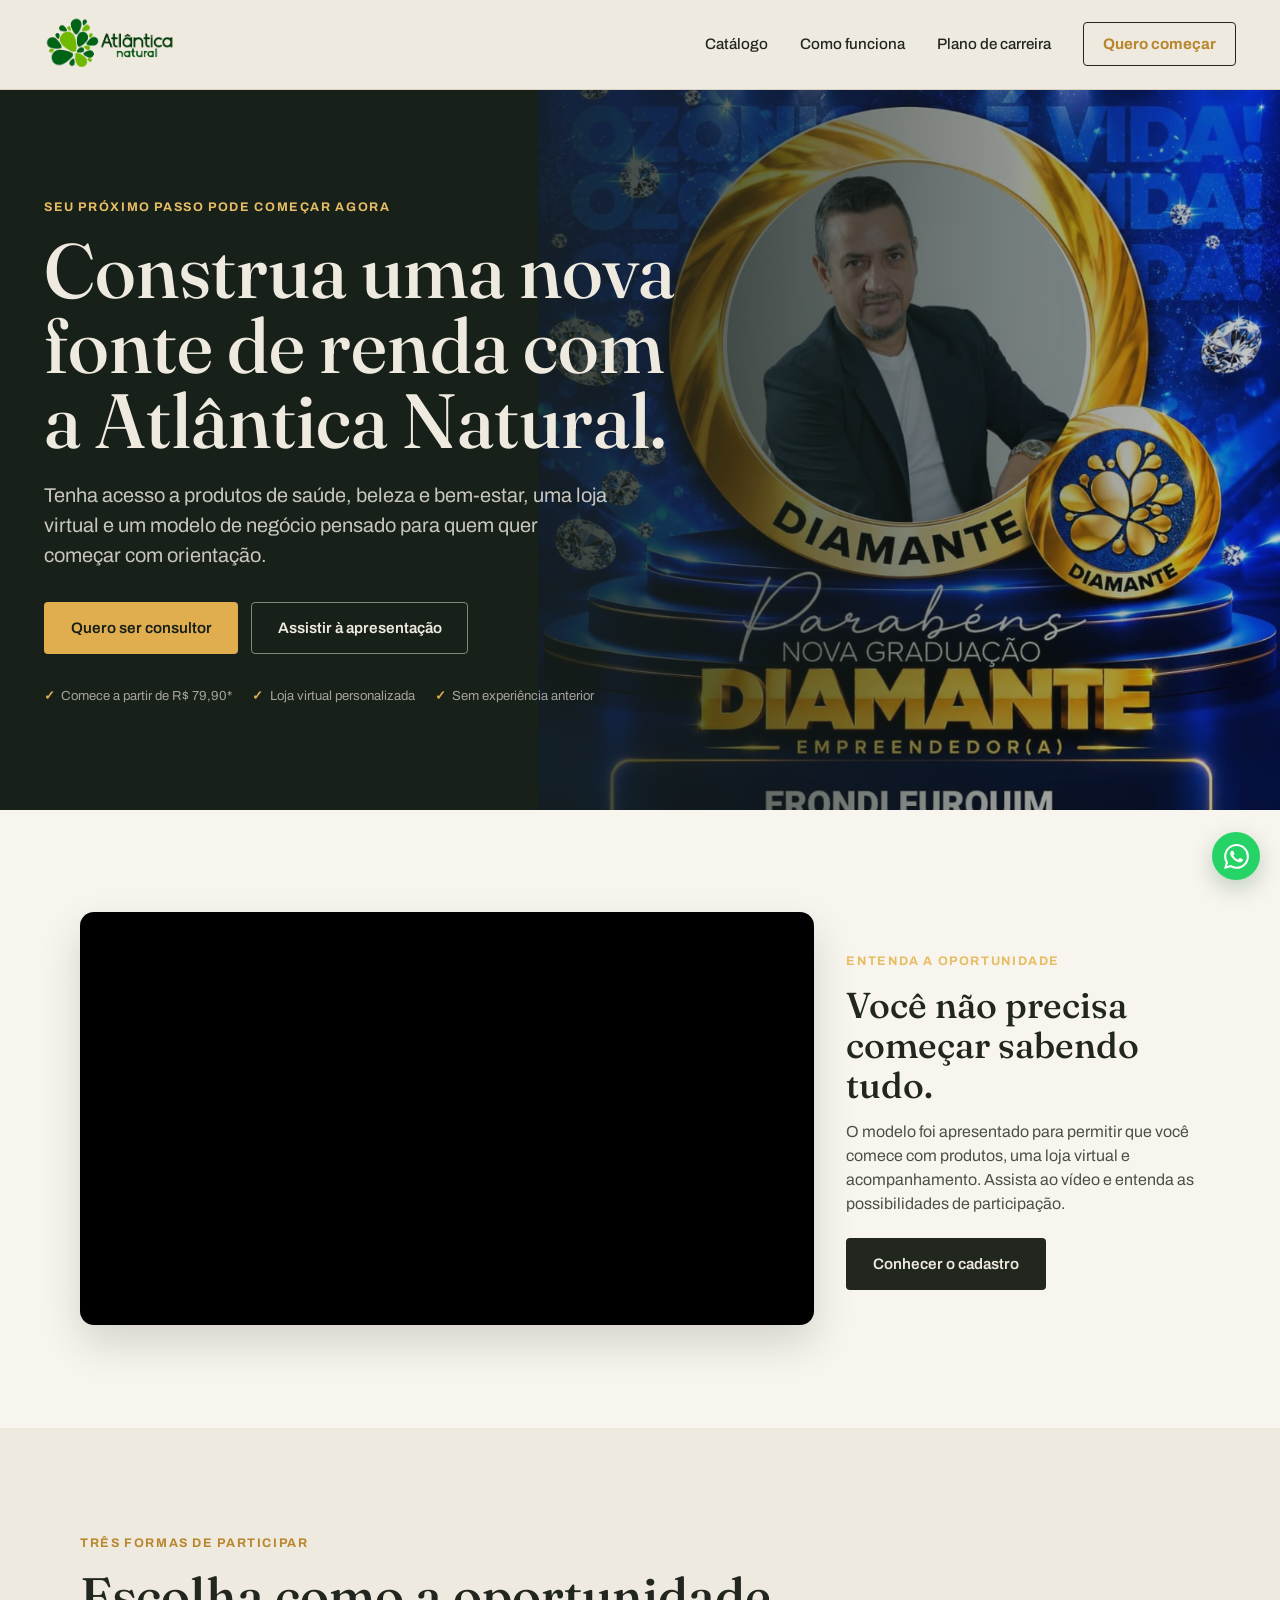
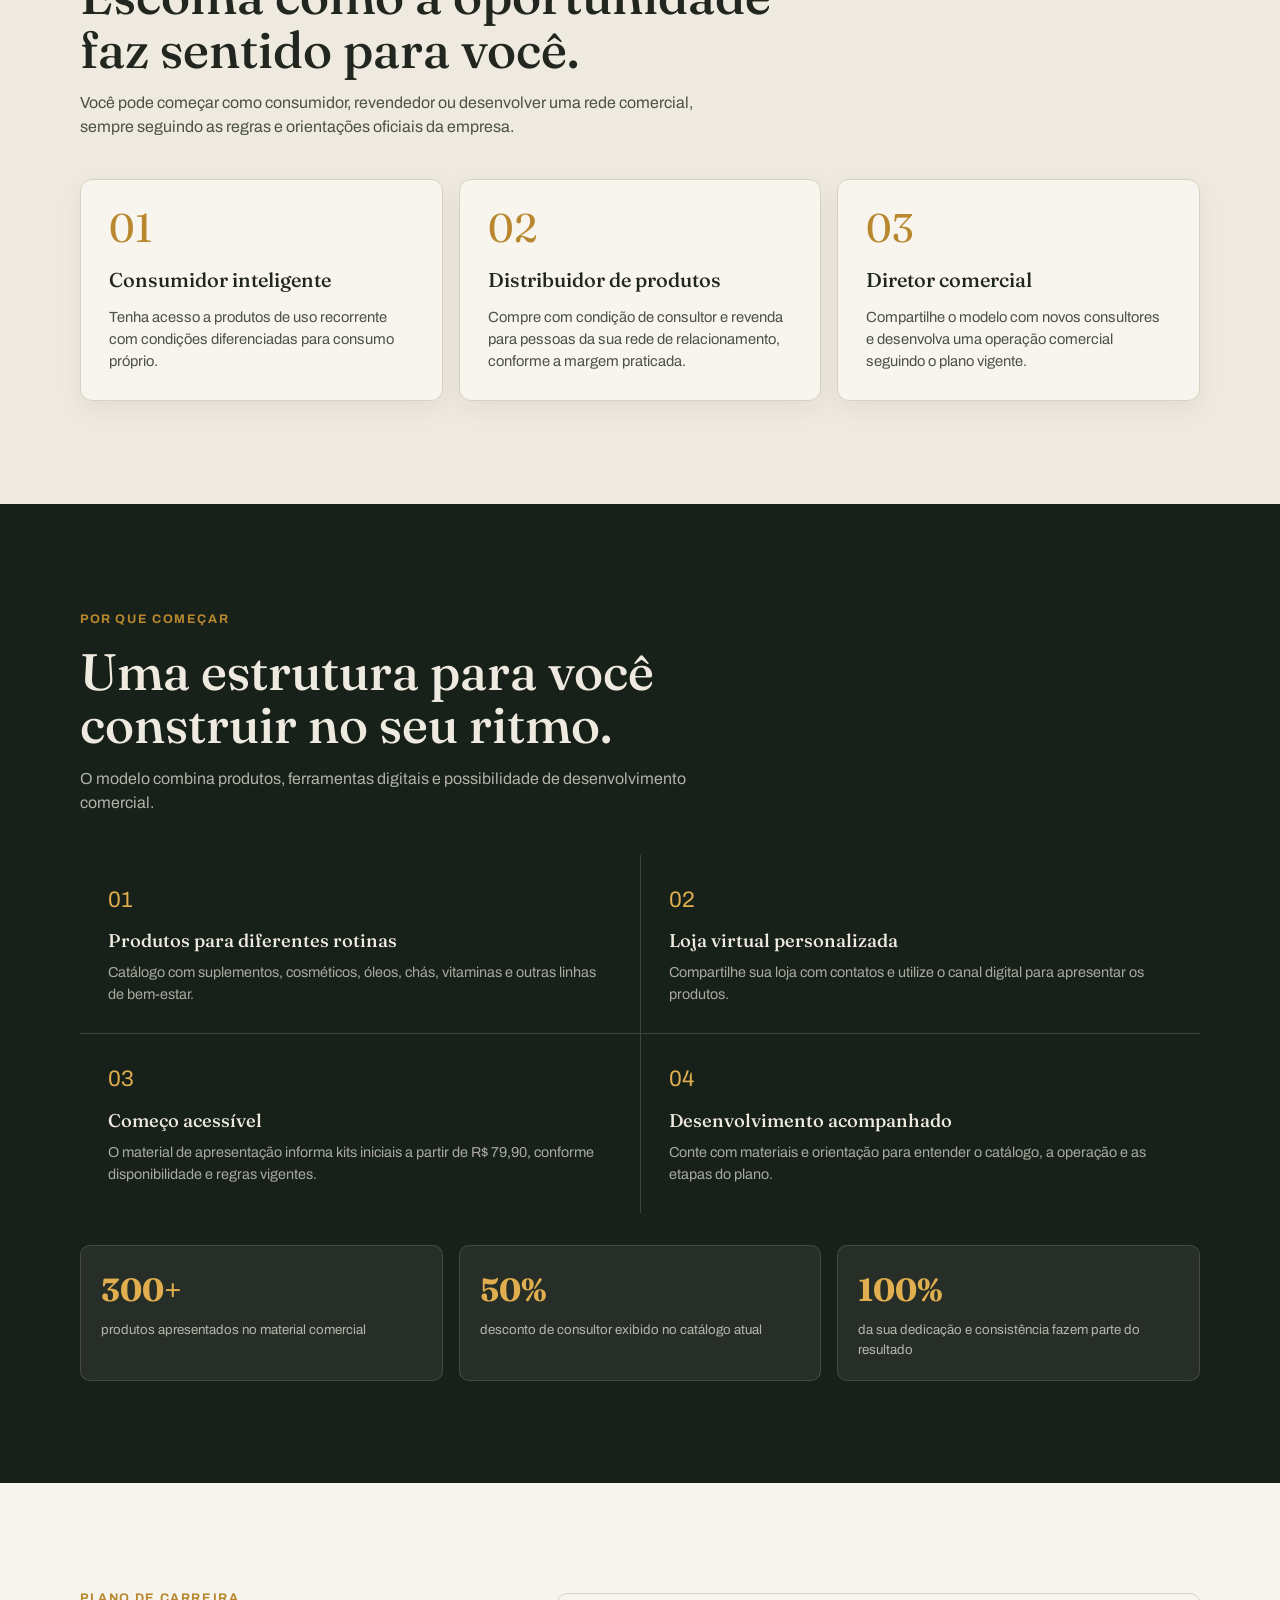
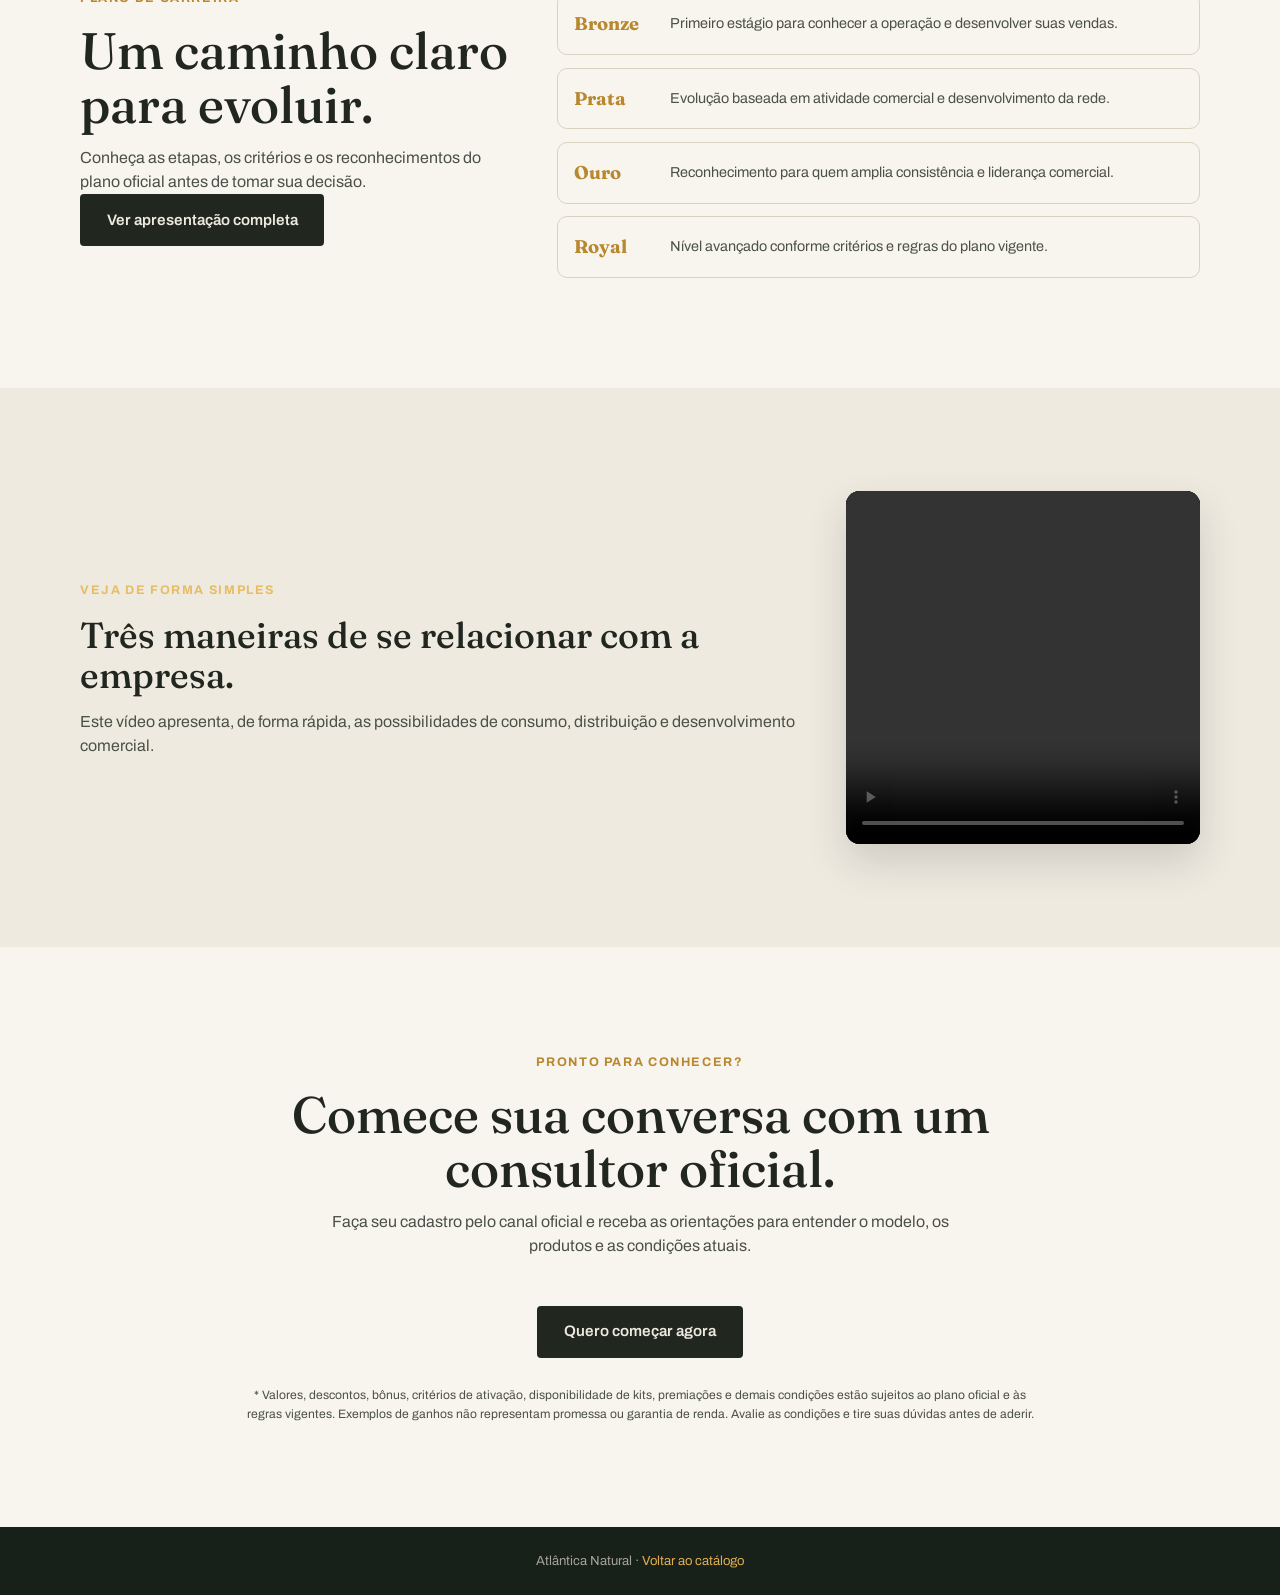
==== commit 4ab2df61: "Adding local video" ====
--- a/consultor.html
+++ b/consultor.html
@@ -135,8 +135,11 @@
           <h2>Três maneiras de se relacionar com a empresa.</h2>
           <p>Este vídeo apresenta, de forma rápida, as possibilidades de consumo, distribuição e desenvolvimento comercial.</p>
         </div>
-        <div class="consultor-video">
-          <iframe src="https://www.youtube.com/embed/fD5ySGBWqLk" title="Três maneiras de participar da Atlântica Natural" loading="lazy" allow="accelerometer; autoplay; clipboard-write; encrypted-media; gyroscope; picture-in-picture; web-share" allowfullscreen></iframe>
+        <div class="consultor-video consultor-video-quadrado">
+          <video controls preload="metadata" playsinline aria-label="Três maneiras de participar da Atlântica Natural">
+            <source src="videos/plano%20de%20carreira%202.mp4" type="video/mp4">
+            Seu navegador não consegue reproduzir este vídeo.
+          </video>
         </div>
       </div>
     </section>
--- a/css/consultor.css
+++ b/css/consultor.css
@@ -91,7 +91,9 @@
   border-radius: 14px;
   box-shadow: 0 18px 40px rgba(33, 38, 31, 0.16);
 }
+.consultor-video-quadrado { aspect-ratio: 1 / 1; }
 .consultor-video iframe { width: 100%; height: 100%; border: 0; }
+.consultor-video video { width: 100%; height: 100%; display: block; object-fit: contain; background: #000; }
 .consultor-video-copy h2,
 .consultor-video-copy h3 { font-size: clamp(1.5rem, 3vw, 2.25rem); line-height: 1.1; }
 .consultor-video-copy p { margin-top: 0.9rem; color: var(--ink-soft); }
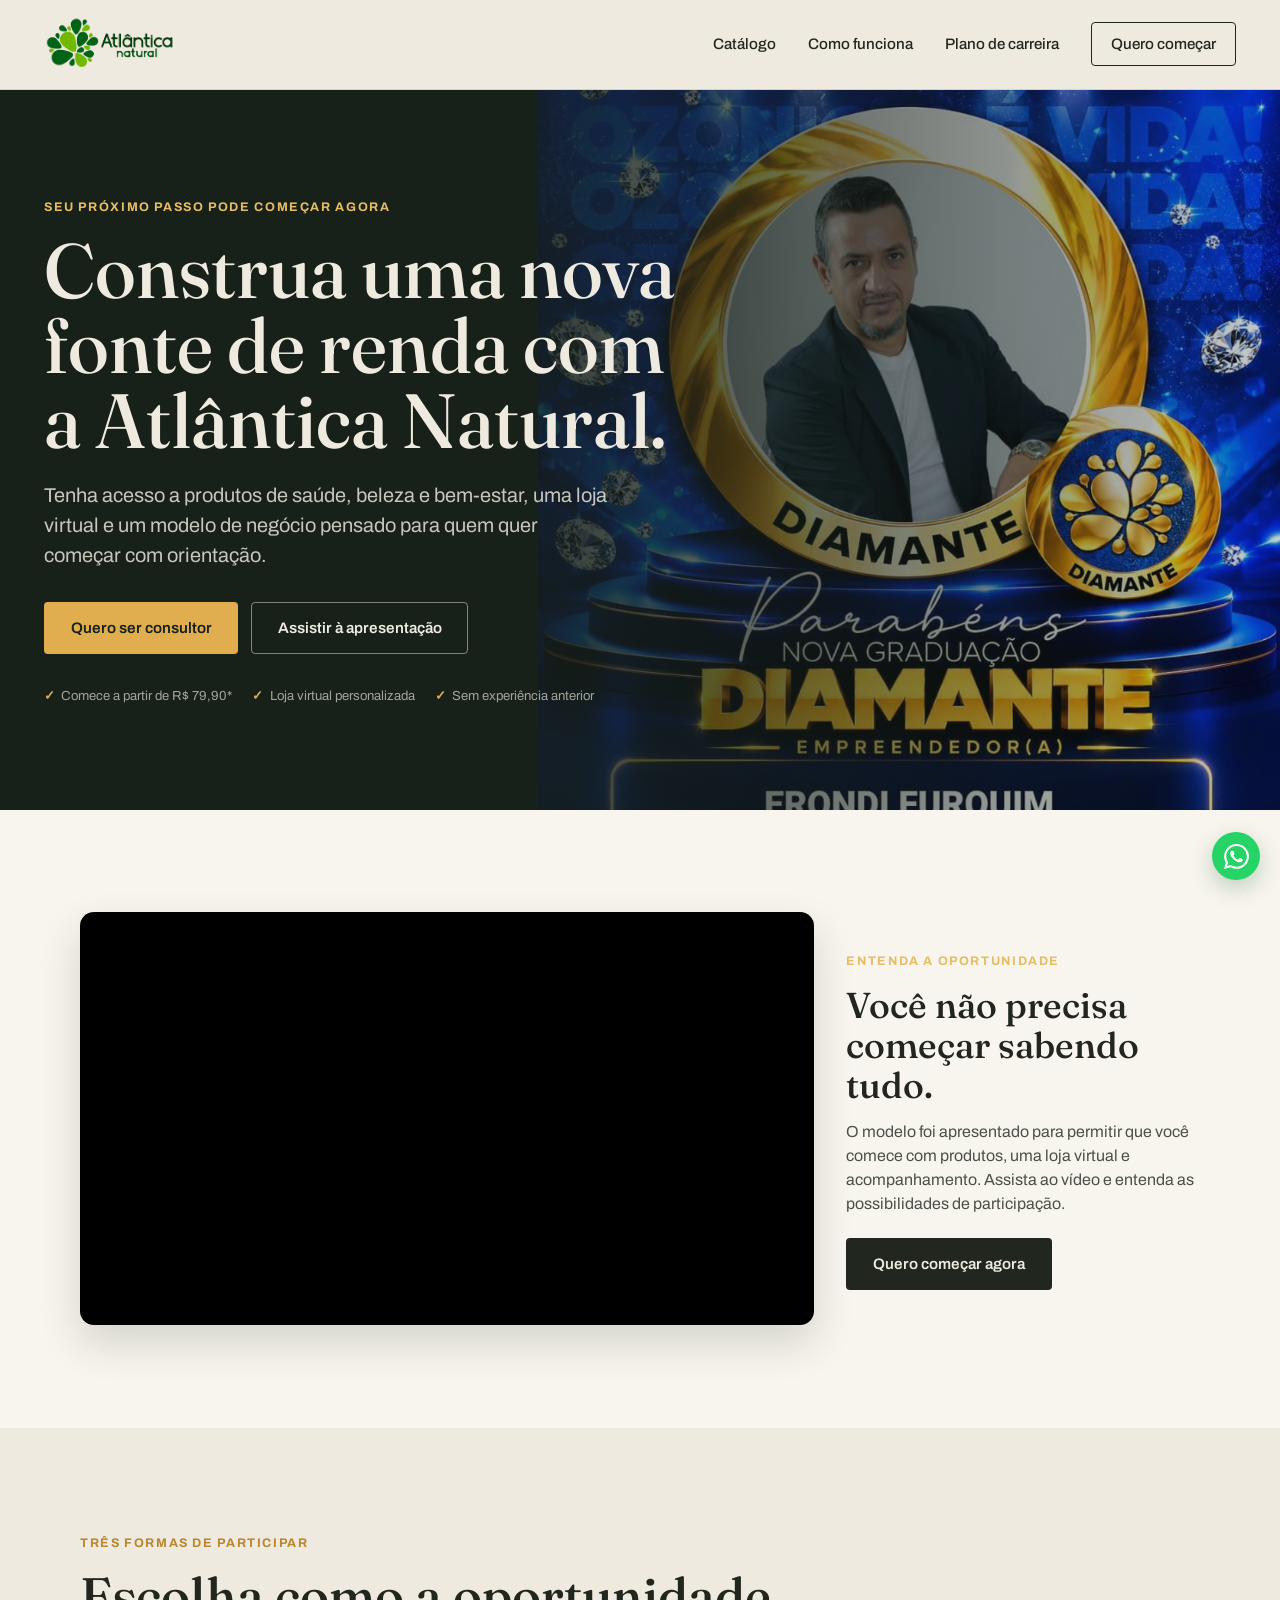
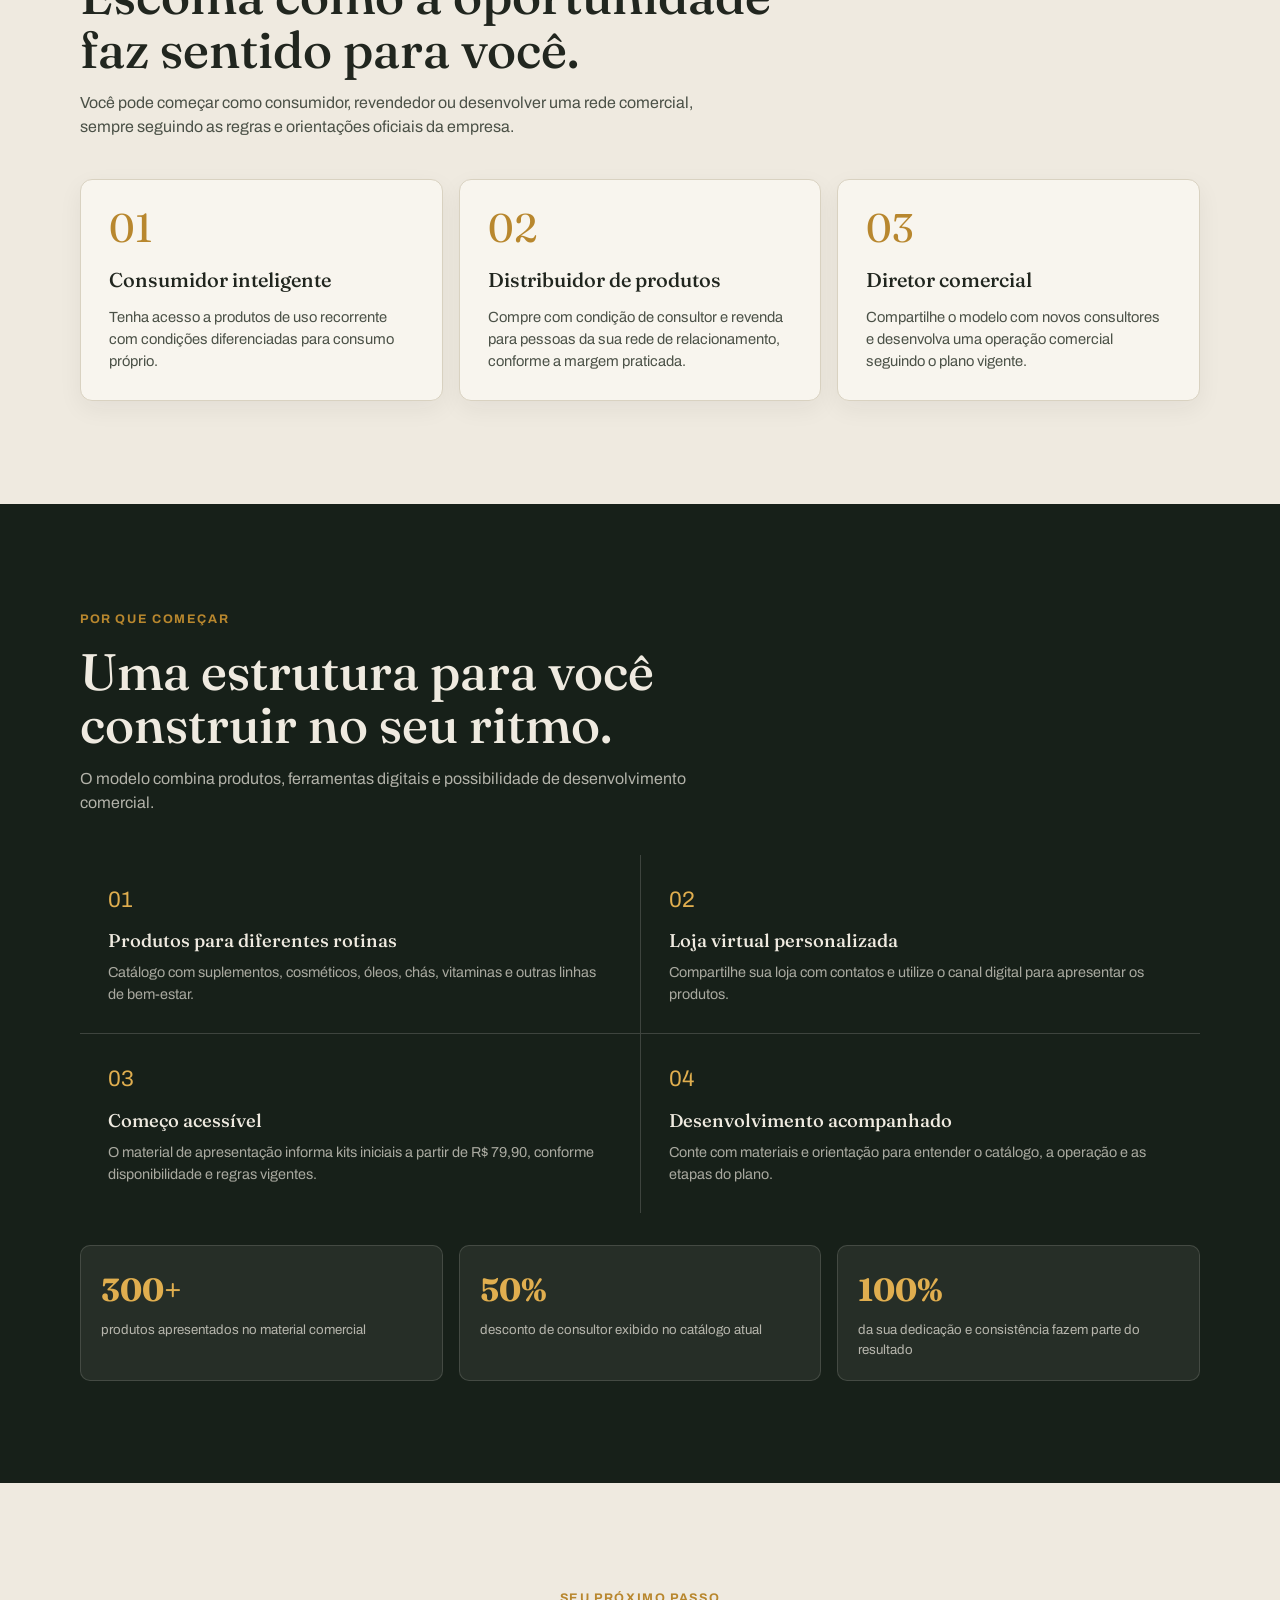
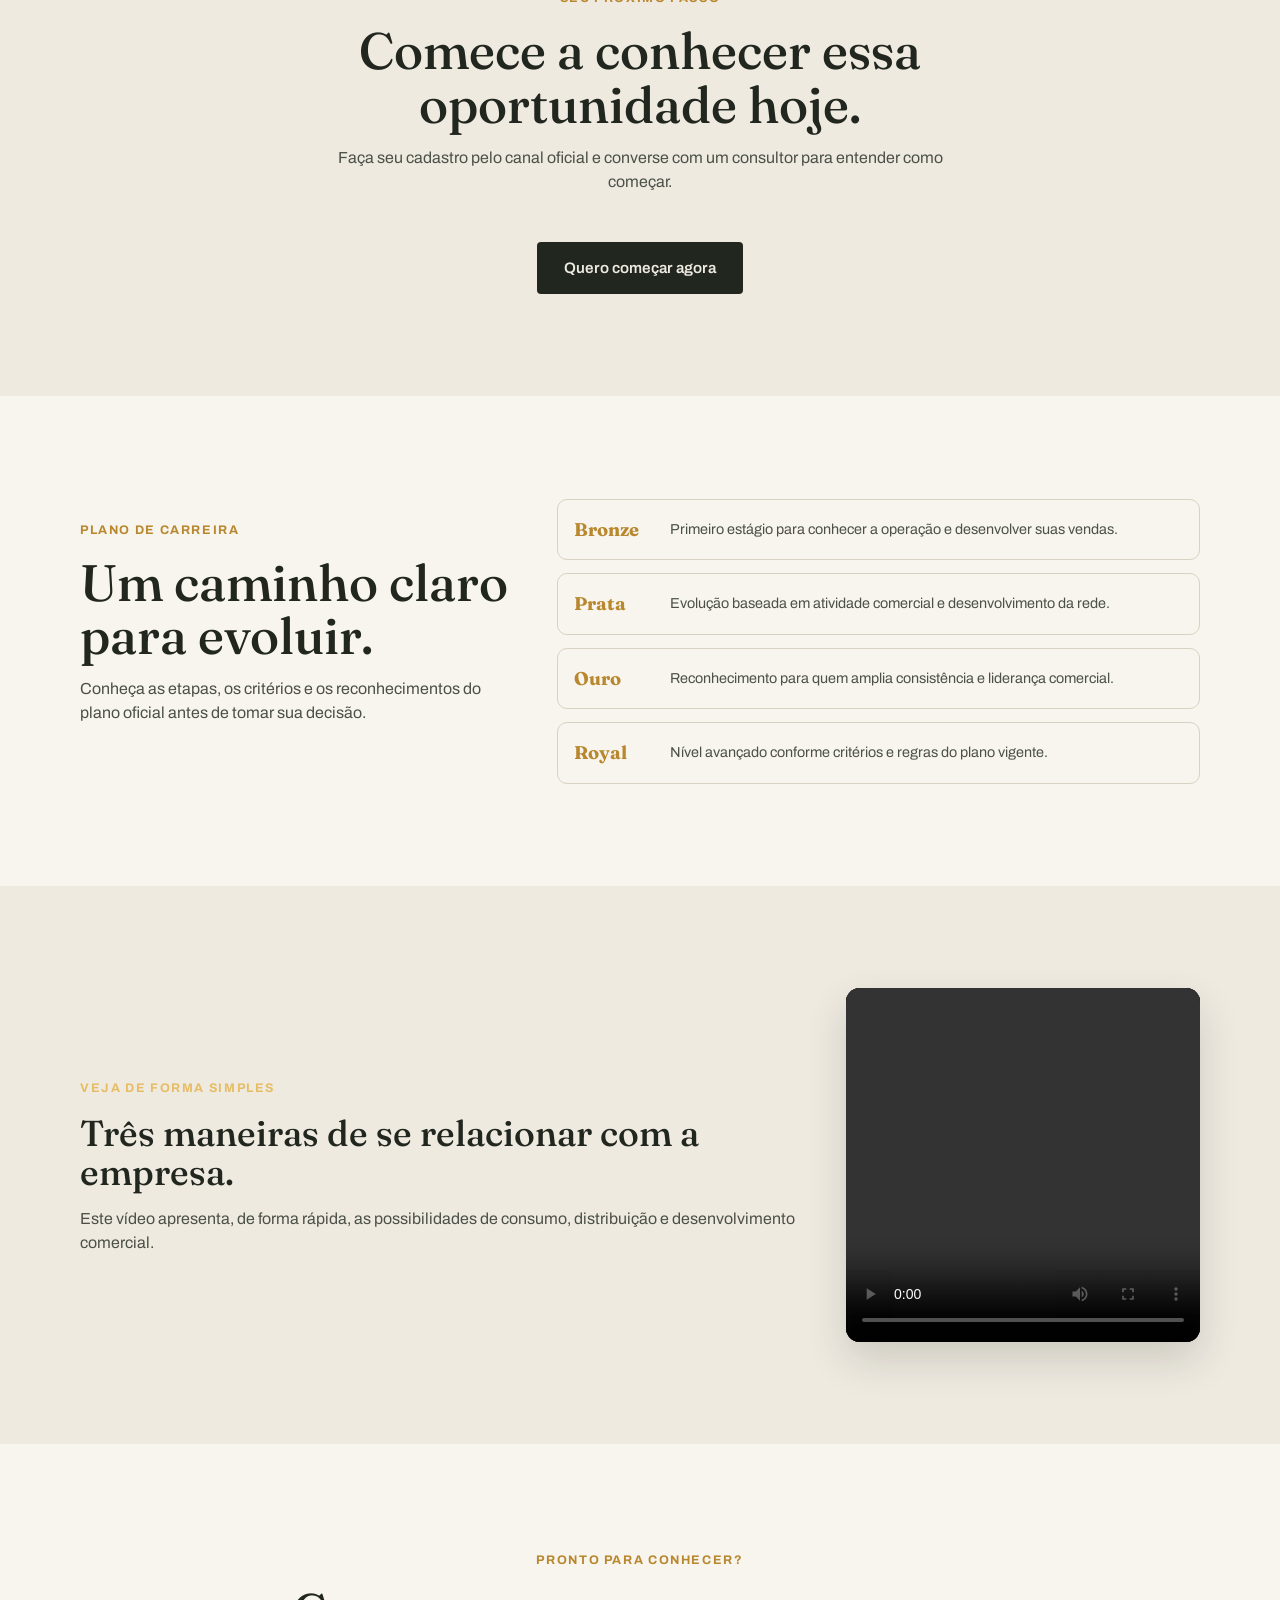
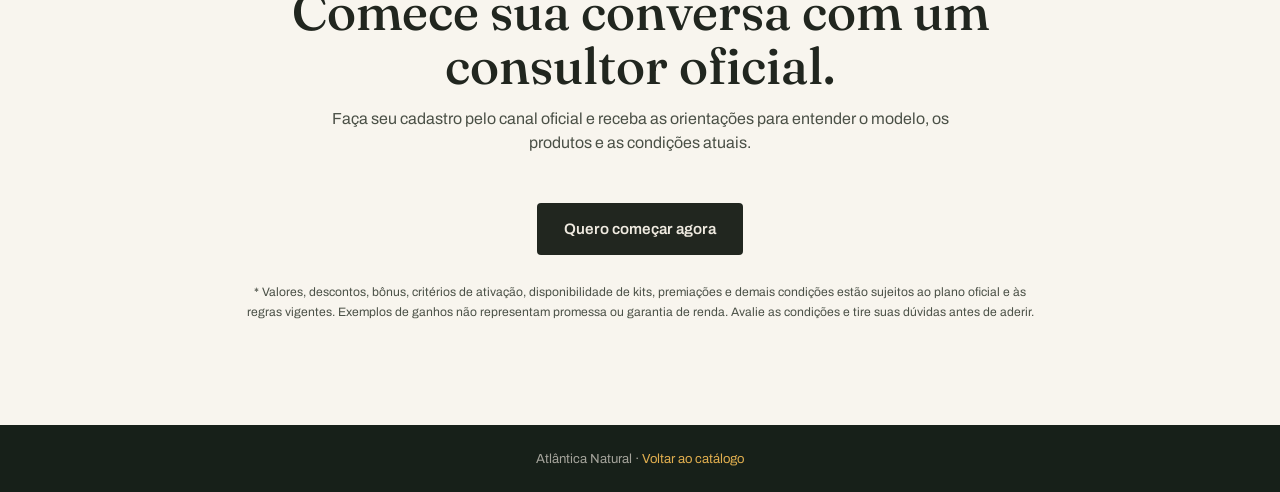
==== commit 4c690b9d: "Changing button collor" ====
--- a/consultor.html
+++ b/consultor.html
@@ -58,7 +58,7 @@
           <span class="consultor-eyebrow">Entenda a oportunidade</span>
           <h2>Você não precisa começar sabendo tudo.</h2>
           <p>O modelo foi apresentado para permitir que você comece com produtos, uma loja virtual e acompanhamento. Assista ao vídeo e entenda as possibilidades de participação.</p>
-          <a class="botao botao-primario" href="https://cadastro.atlanticanatural.com.br/imperialdiamante" target="_blank" rel="noopener noreferrer">Conhecer o cadastro</a>
+          <a class="botao botao-primario" href="https://cadastro.atlanticanatural.com.br/imperialdiamante" target="_blank" rel="noopener noreferrer">Quero começar agora</a>
         </div>
       </div>
     </section>
@@ -111,13 +111,23 @@
       </div>
     </section>
 
+    <section class="consultor-bloco consultor-cta consultor-cta-meio">
+      <div class="consultor-container">
+        <div class="consultor-titulo">
+          <span class="consultor-eyebrow">Seu próximo passo</span>
+          <h2>Comece a conhecer essa oportunidade hoje.</h2>
+          <p>Faça seu cadastro pelo canal oficial e converse com um consultor para entender como começar.</p>
+        </div>
+        <a class="botao botao-primario" href="https://cadastro.atlanticanatural.com.br/imperialdiamante" target="_blank" rel="noopener noreferrer">Quero começar agora</a>
+      </div>
+    </section>
+
     <section class="consultor-bloco consultor-bloco-claro" id="plano-de-carreira">
       <div class="consultor-container consultor-carreira">
         <div class="consultor-titulo">
           <span class="consultor-eyebrow">Plano de carreira</span>
           <h2>Um caminho claro para evoluir.</h2>
           <p>Conheça as etapas, os critérios e os reconhecimentos do plano oficial antes de tomar sua decisão.</p>
-          <a class="botao botao-primario" href="arquivos/catalogo_atl_2026.pdf" target="_blank" rel="noopener noreferrer">Ver apresentação completa</a>
         </div>
         <div class="consultor-carreira-lista">
           <div class="consultor-nivel"><strong>Bronze</strong><span>Primeiro estágio para conhecer a operação e desenvolver suas vendas.</span></div>
--- a/css/consultor.css
+++ b/css/consultor.css
@@ -8,7 +8,6 @@
 }
 .consultor-page .site-header { position: sticky; }
 .consultor-page .header-inner { max-width: 1240px; }
-.consultor-page .nav-link-consultor { color: var(--gold); font-weight: 700; }
 .consultor-page .consultor-hero {
   position: relative;
   min-height: min(720px, calc(100vh - 72px));
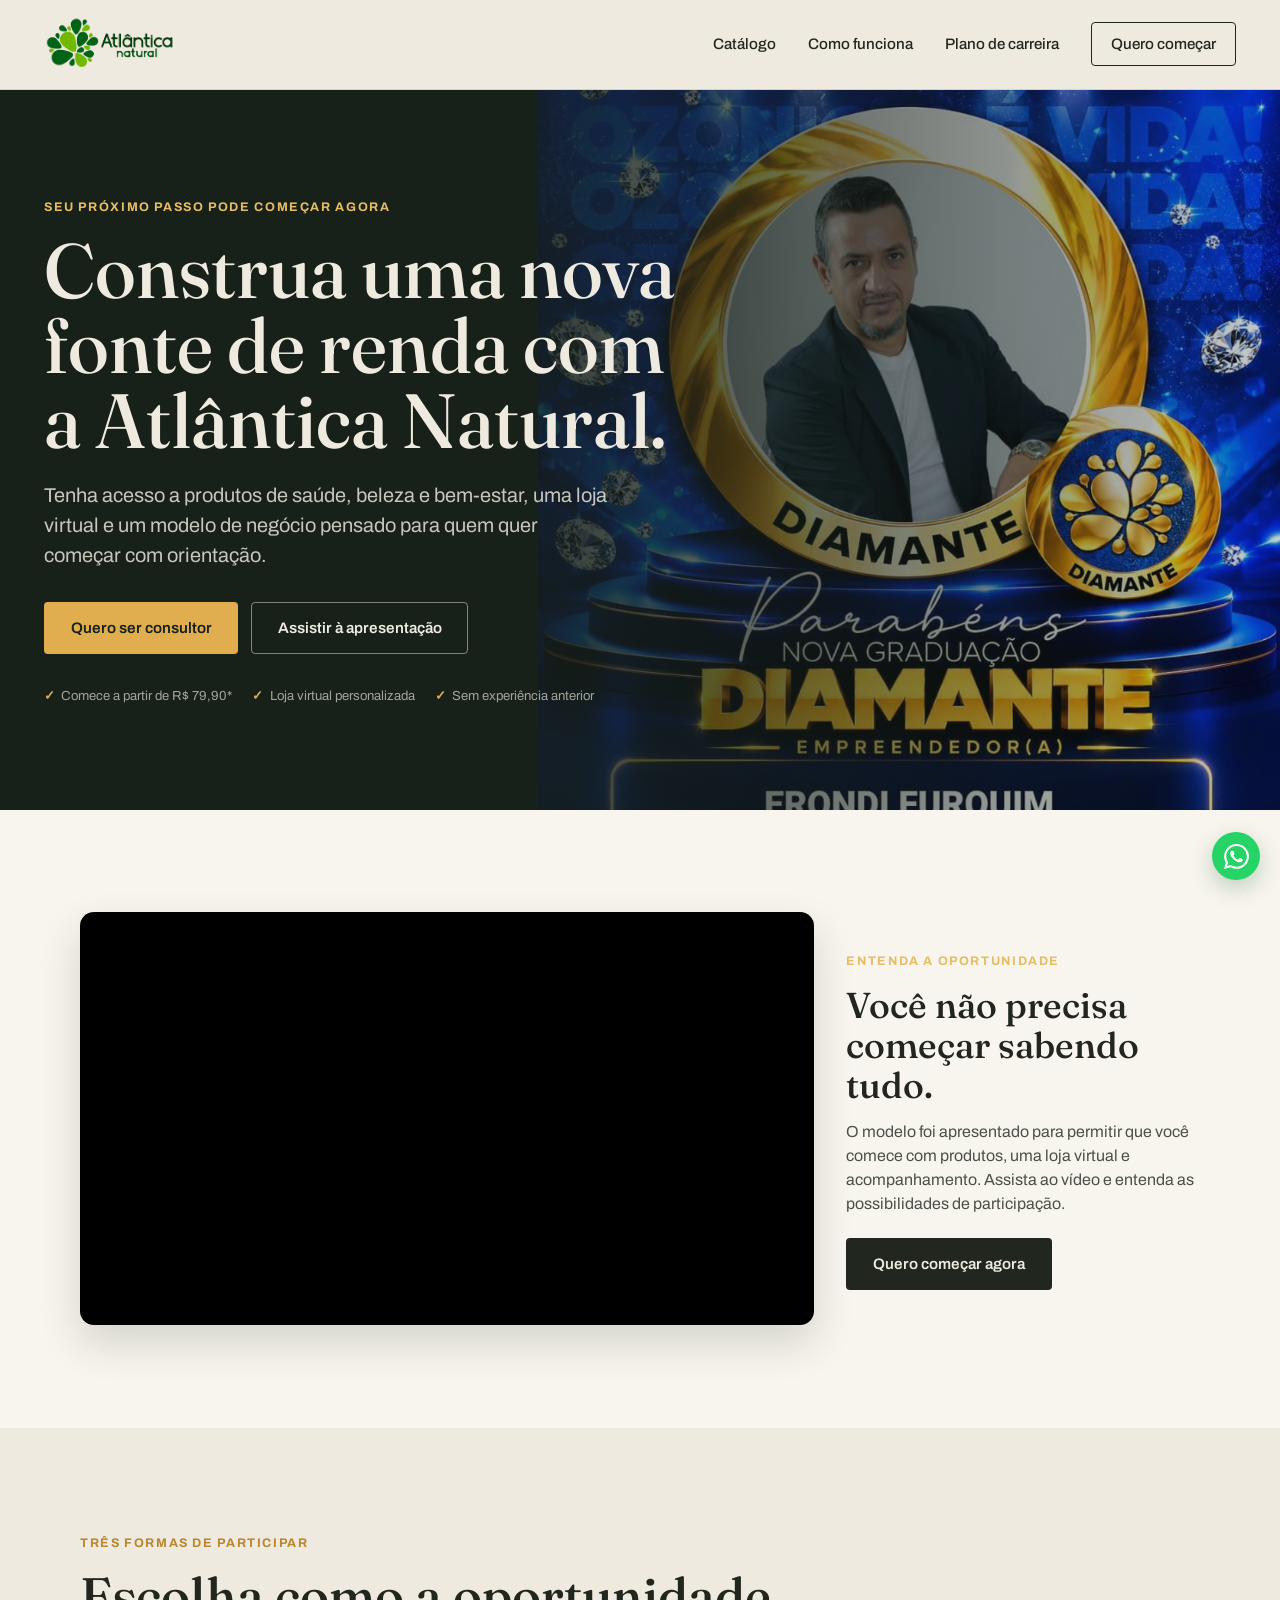
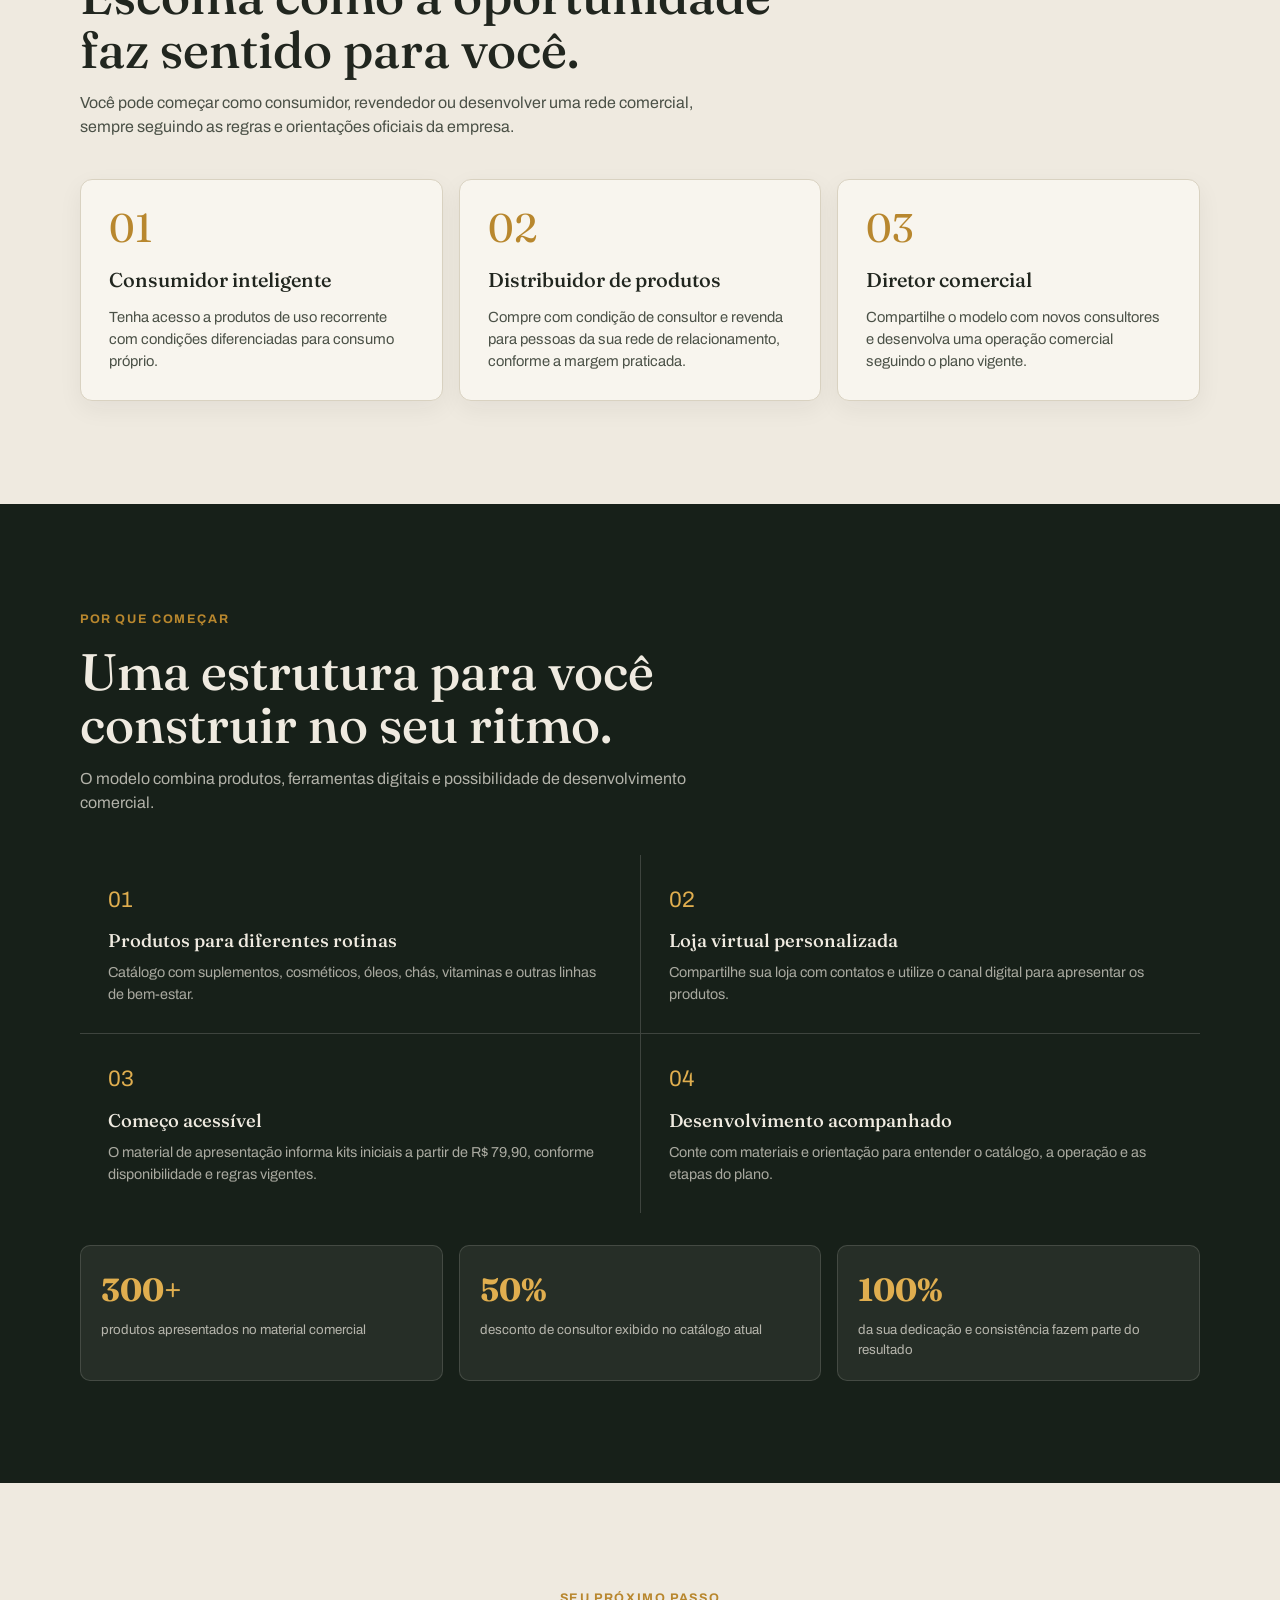
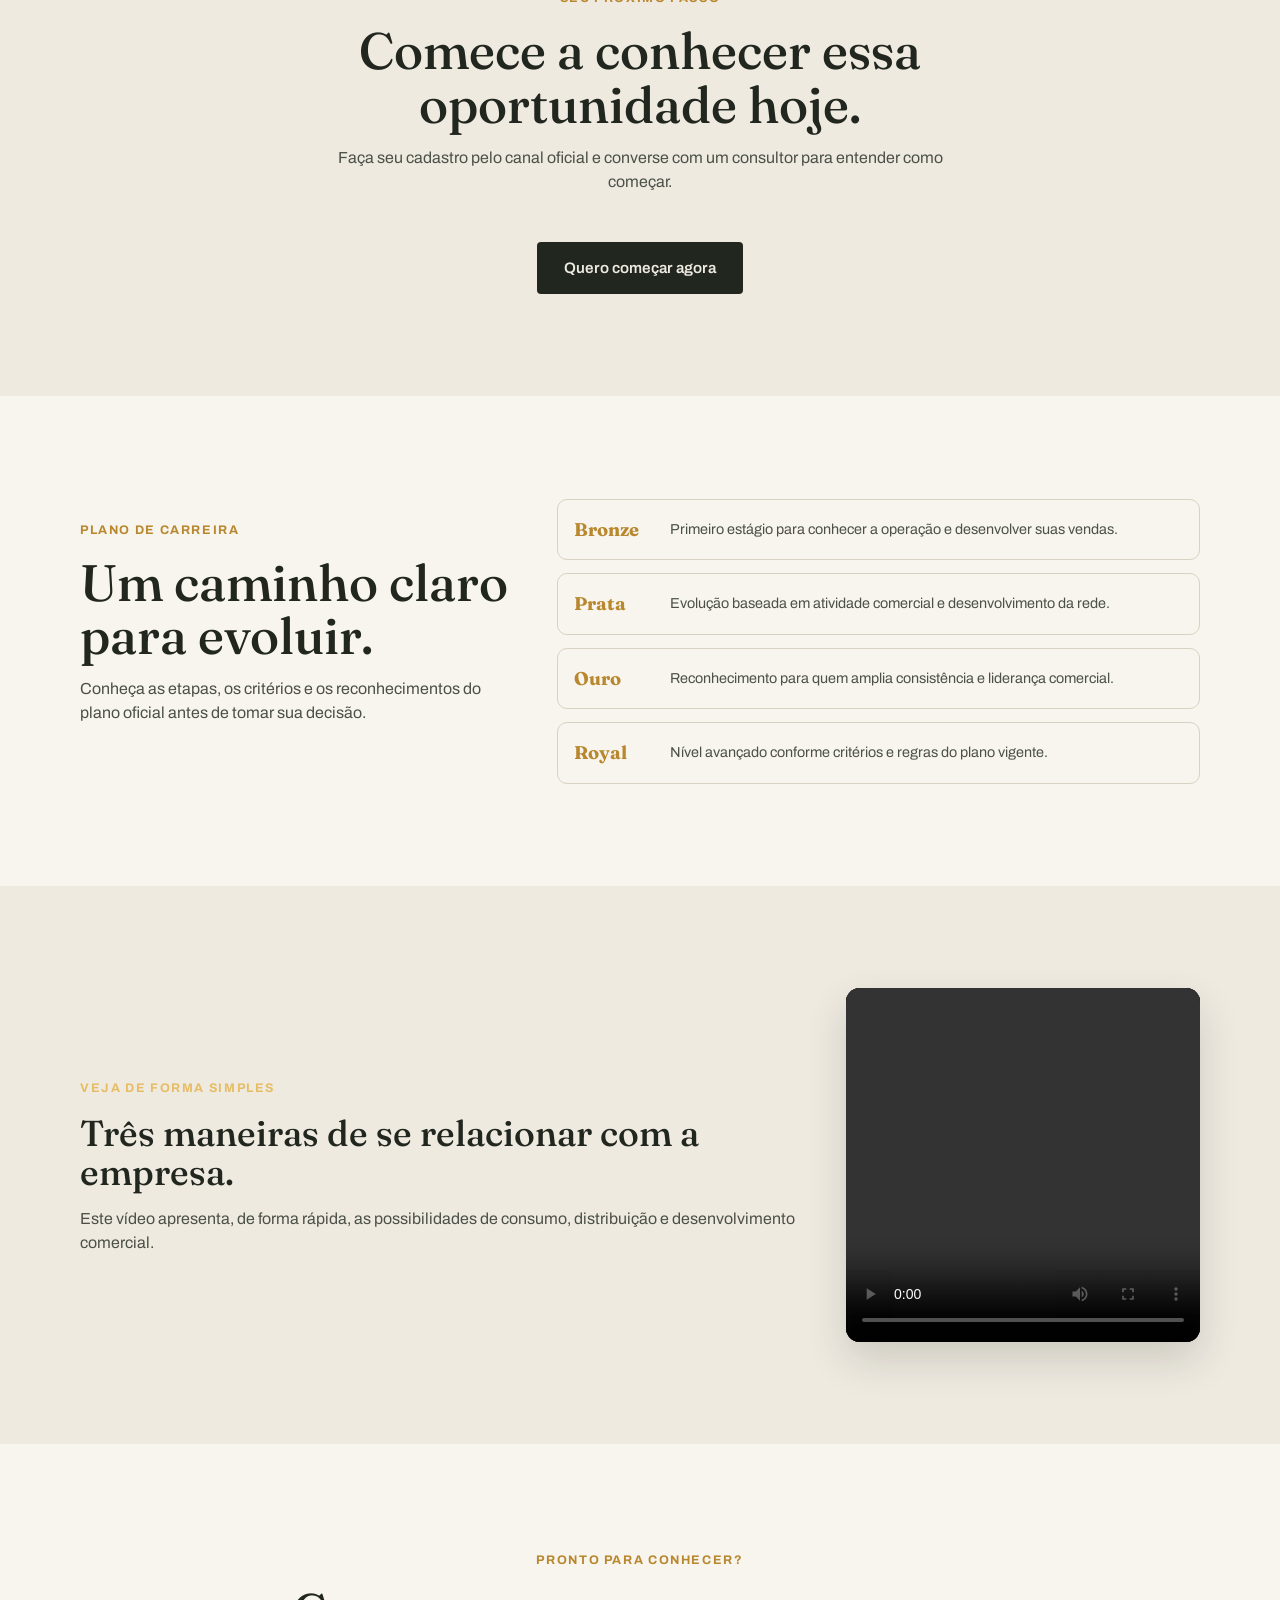
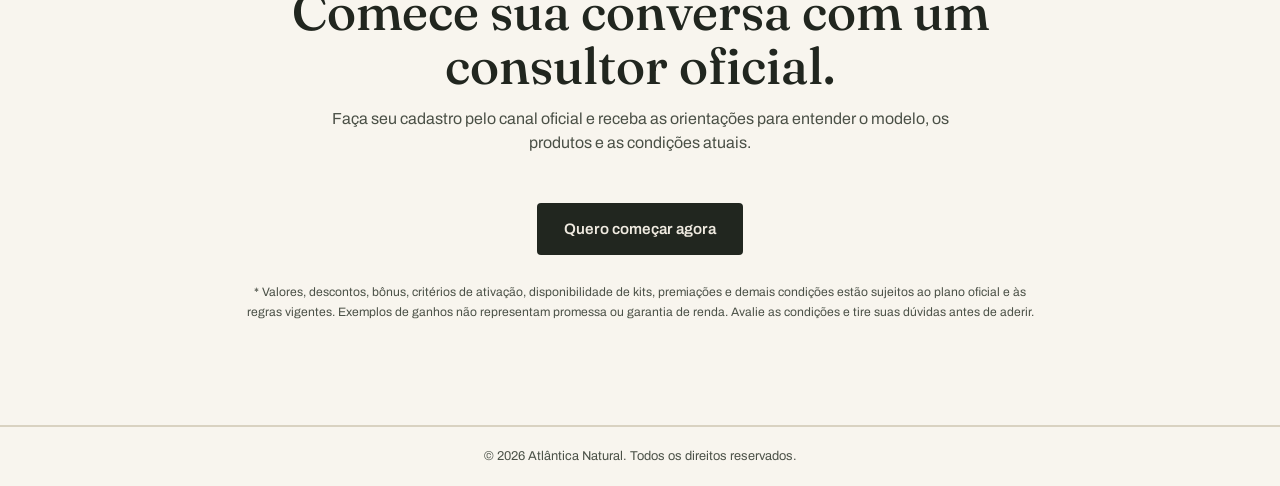
==== commit d95b95b3: "Fixing page" ====
--- a/consultor.html
+++ b/consultor.html
@@ -167,8 +167,8 @@
     </section>
   </main>
 
-  <footer class="consultor-footer">
-    <p>Atlântica Natural · <a href="index.html">Voltar ao catálogo</a></p>
+  <footer class="site-footer">
+    <p class="footer-copy">© 2026 Atlântica Natural. Todos os direitos reservados.</p>
   </footer>
 
   <a class="whatsapp-flutuante" href="https://wa.me/5542999808084" target="_blank" rel="noopener noreferrer" aria-label="Falar pelo WhatsApp">
--- a/css/consultor.css
+++ b/css/consultor.css
@@ -127,9 +127,6 @@
 .consultor-cta .consultor-titulo p { margin-right: auto; margin-left: auto; }
 .consultor-cta .botao { margin-top: 0.5rem; }
 .consultor-disclaimer { max-width: 800px; margin: 1.75rem auto 0; color: var(--ink-soft); font-size: 0.76rem; line-height: 1.6; }
-.consultor-footer { padding: 1.5rem; background: var(--consultor-dark); color: rgba(239, 234, 224, 0.65); text-align: center; font-size: 0.82rem; }
-.consultor-footer a { color: #e0ae4f; }
-
 @media (max-width: 800px) {
   .consultor-page .main-nav {
     position: static;
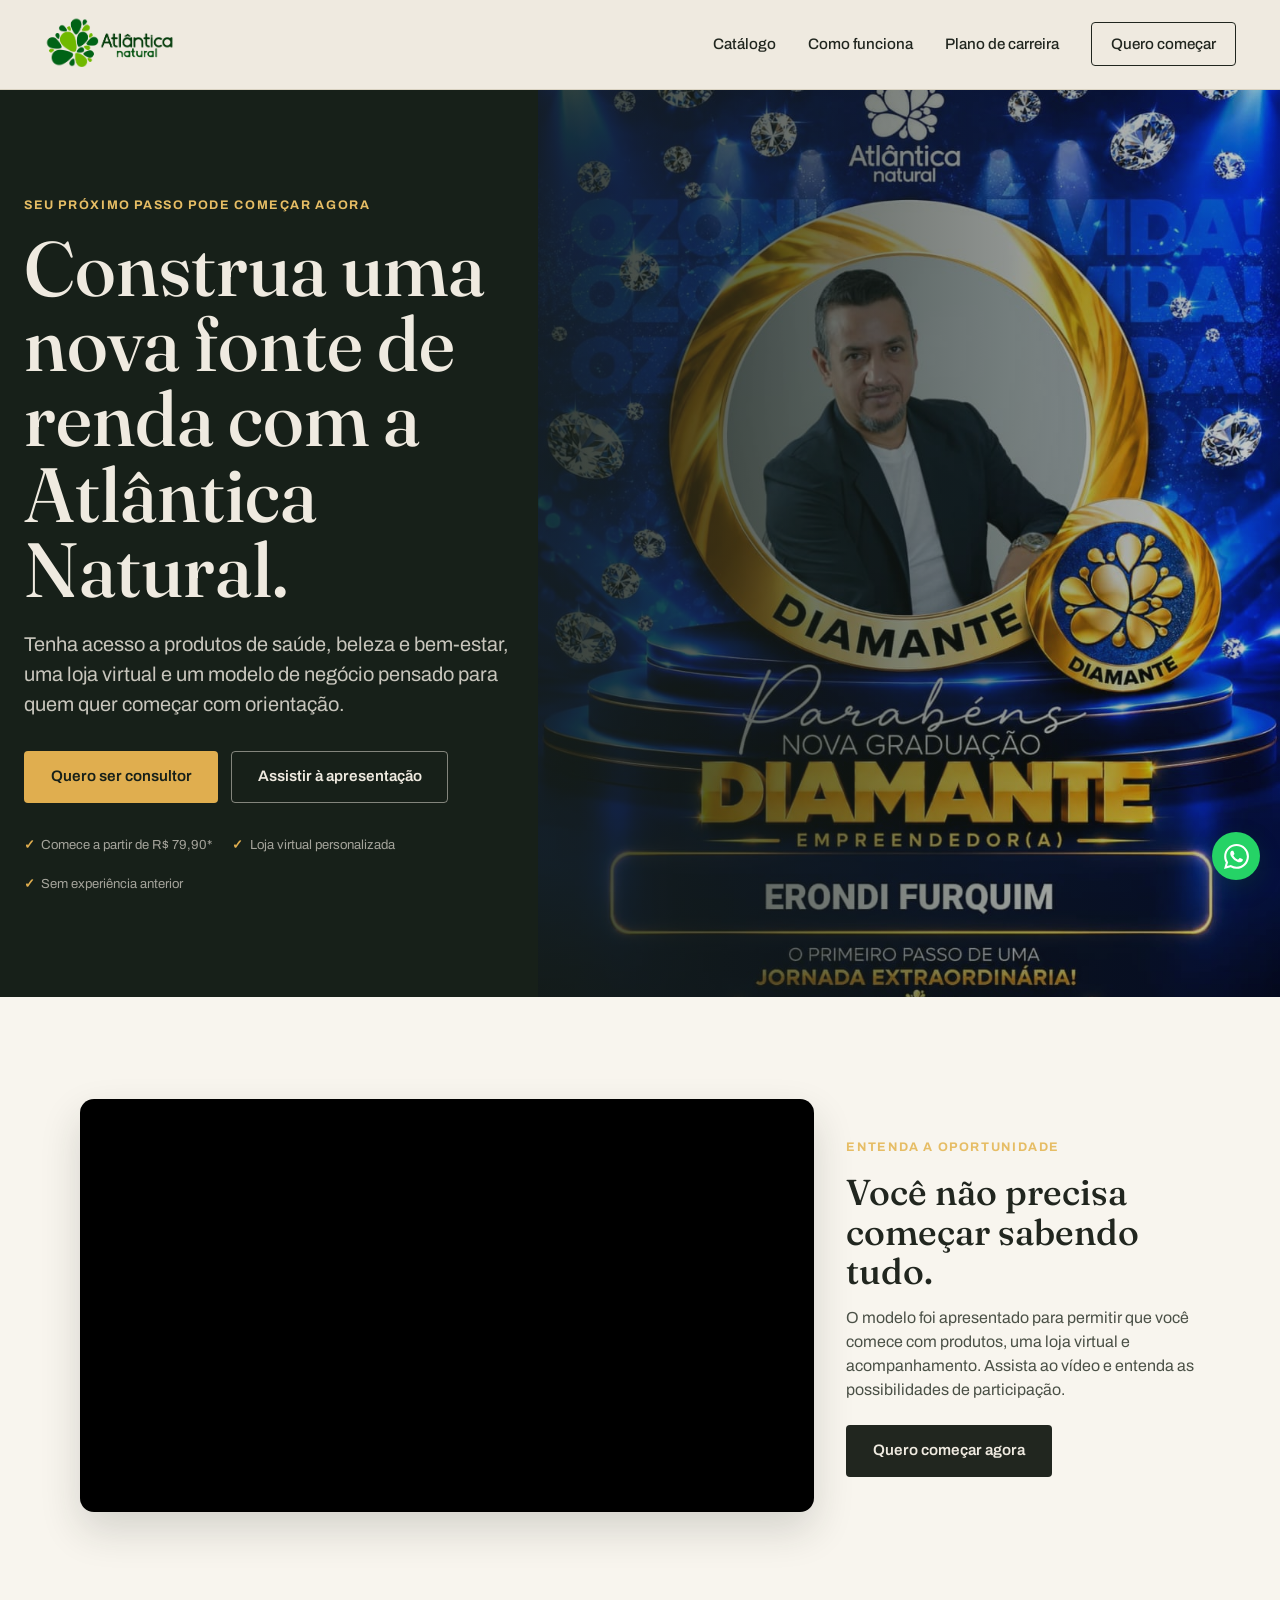
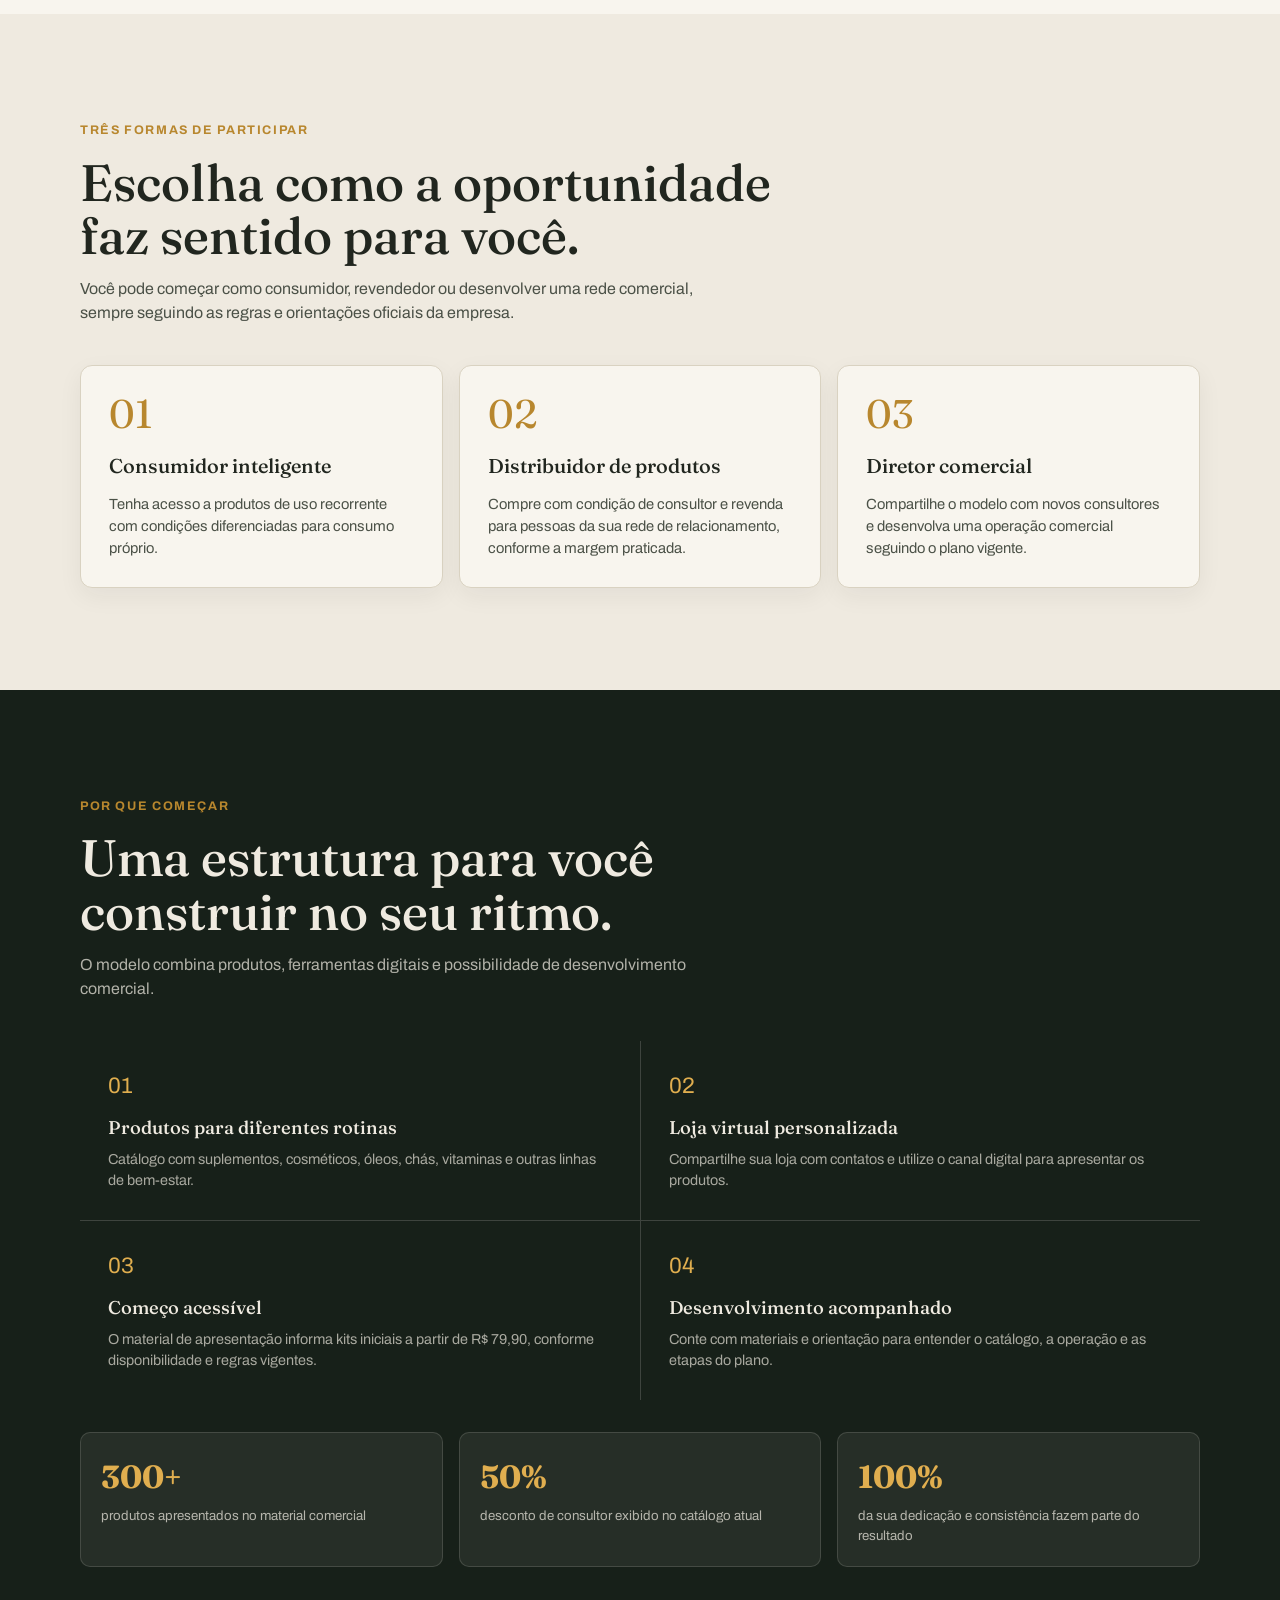
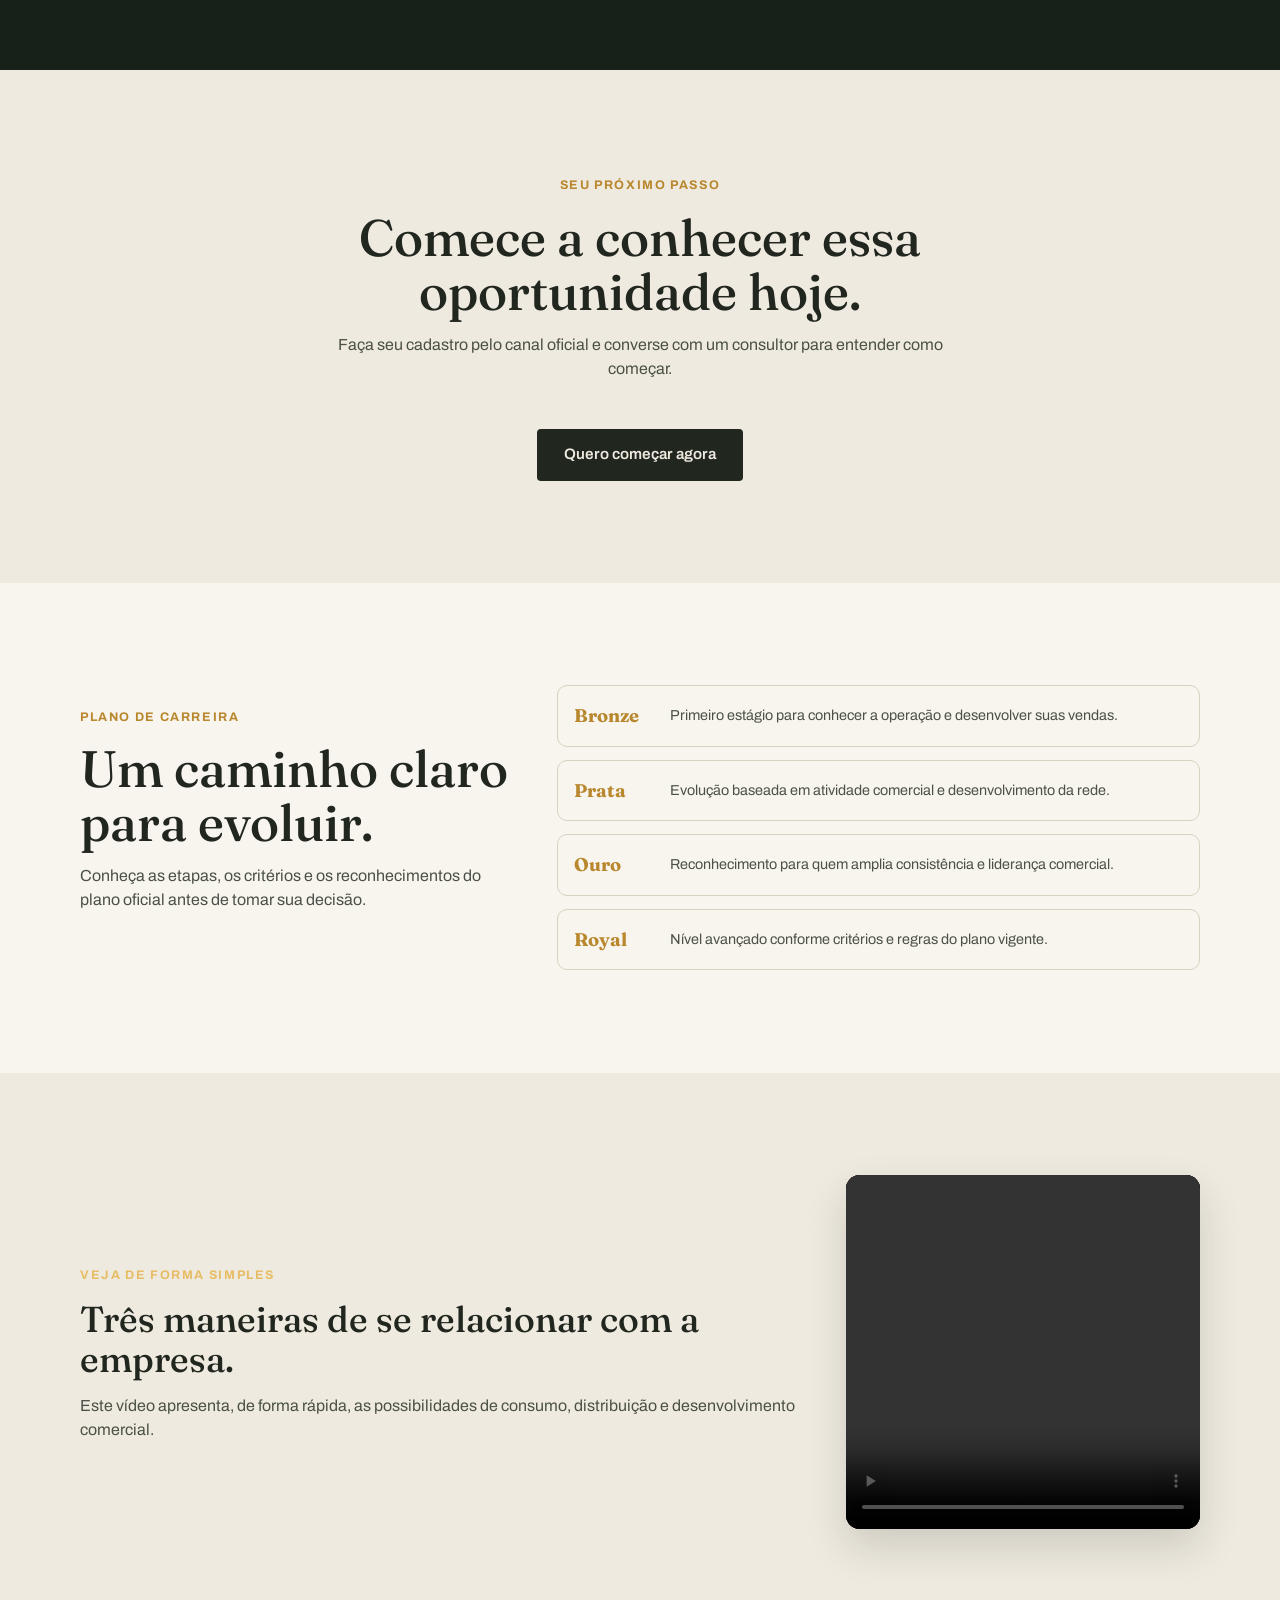
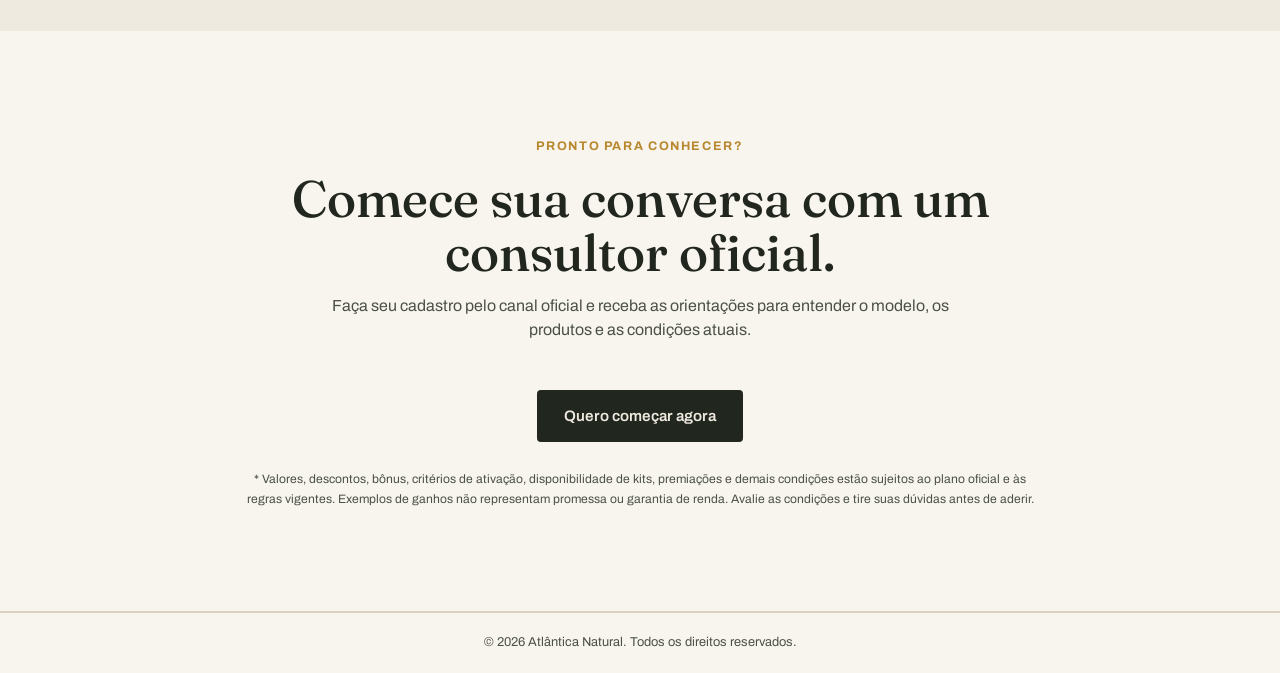
==== commit 30541a81: "Changing mobinle consultant miage" ====
--- a/consultor.html
+++ b/consultor.html
@@ -30,7 +30,10 @@
 
   <main>
     <section class="consultor-hero">
-      <img class="consultor-hero-imagem" src="imagens/consultor.jpeg" alt="Consultor Atlântica Natural" fetchpriority="high">
+      <picture>
+        <source media="(max-width: 800px)" srcset="imagens/consultor%20-%20mobile.png">
+        <img class="consultor-hero-imagem" src="imagens/consultor.jpeg" alt="Consultor Atlântica Natural" fetchpriority="high">
+      </picture>
       <div class="consultor-hero-conteudo">
         <div class="consultor-hero-texto">
           <span class="consultor-eyebrow">Seu próximo passo pode começar agora</span>
--- a/css/consultor.css
+++ b/css/consultor.css
@@ -35,11 +35,14 @@
 .consultor-hero-conteudo {
   position: relative;
   z-index: 2;
-  width: min(1240px, 100%);
-  margin: 0 auto;
+  display: flex;
+  justify-content: center;
+  width: calc(100vw - min(58vw, 820px));
+  max-width: none;
+  margin: 0;
   padding: clamp(4rem, 8vw, 7rem) 1.5rem;
 }
-.consultor-hero-texto { max-width: 640px; }
+.consultor-hero-texto { width: 100%; max-width: 640px; }
 .consultor-eyebrow {
   display: inline-block;
   margin-bottom: 1rem;
@@ -152,7 +155,13 @@
   .consultor-hero { min-height: auto; }
   .consultor-hero::before { background: linear-gradient(180deg, rgba(23, 32, 25, 0.58), rgba(23, 32, 25, 0.98) 70%); }
   .consultor-hero-imagem { width: 100%; height: 58%; opacity: 0.72; }
-  .consultor-hero-conteudo { padding-top: 18rem; }
+  .consultor-hero-conteudo {
+    display: block;
+    width: 100%;
+    max-width: none;
+    margin: 0;
+    padding-top: 18rem;
+  }
   .consultor-video-grid,
   .consultor-carreira { grid-template-columns: 1fr; gap: 1.75rem; }
   .consultor-opcoes { grid-template-columns: 1fr; }
